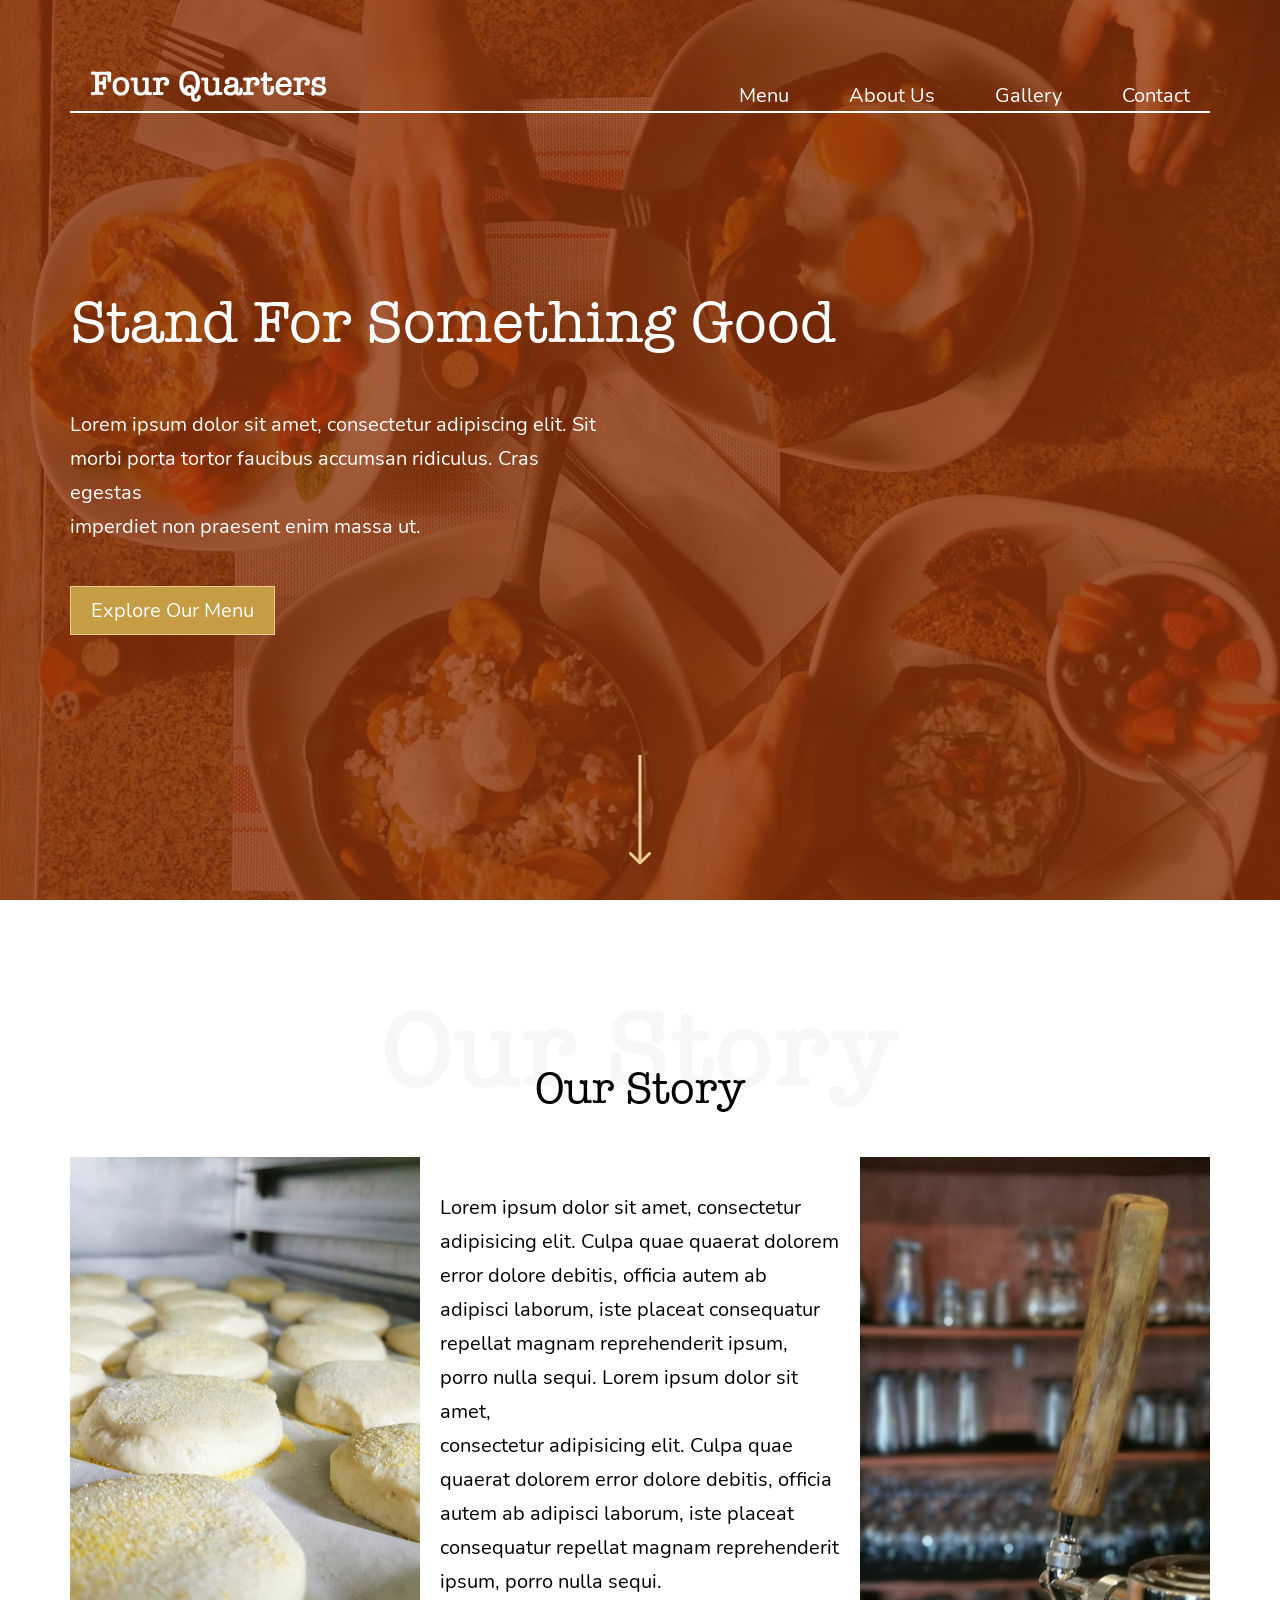
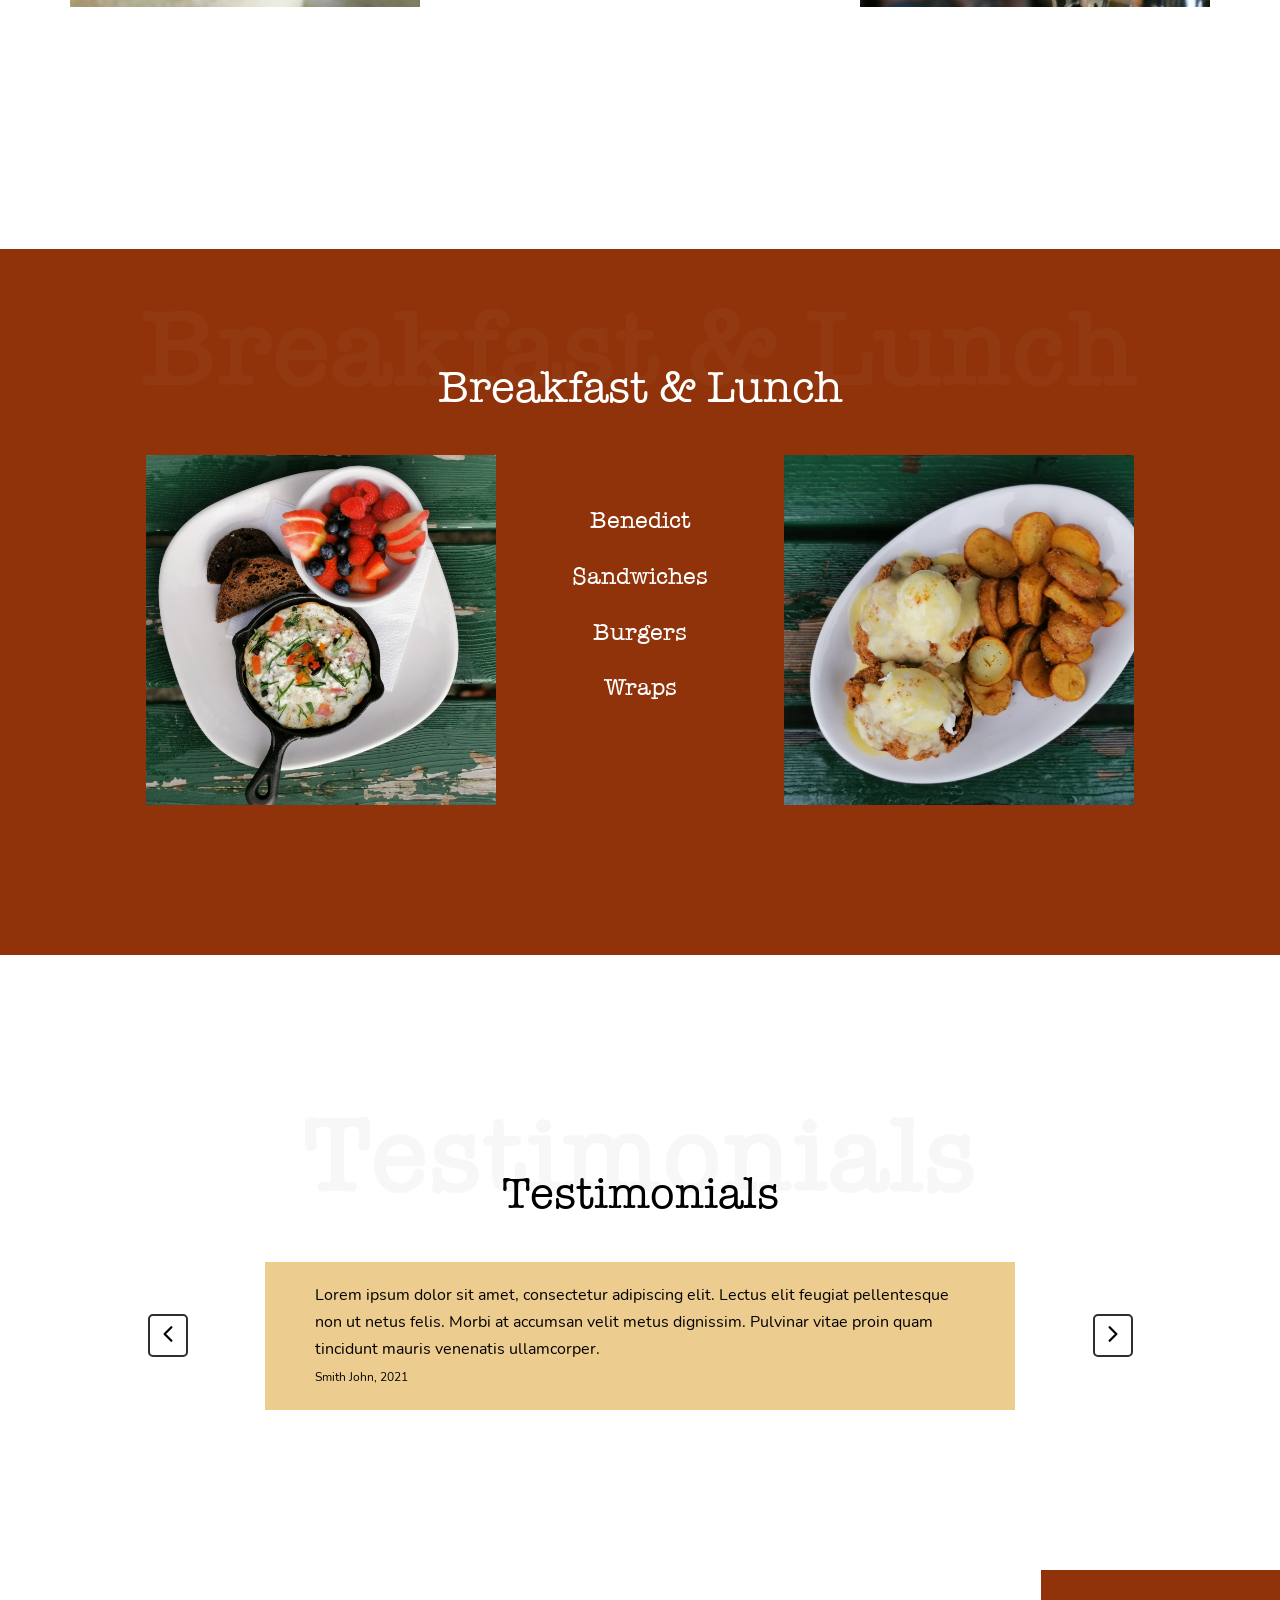
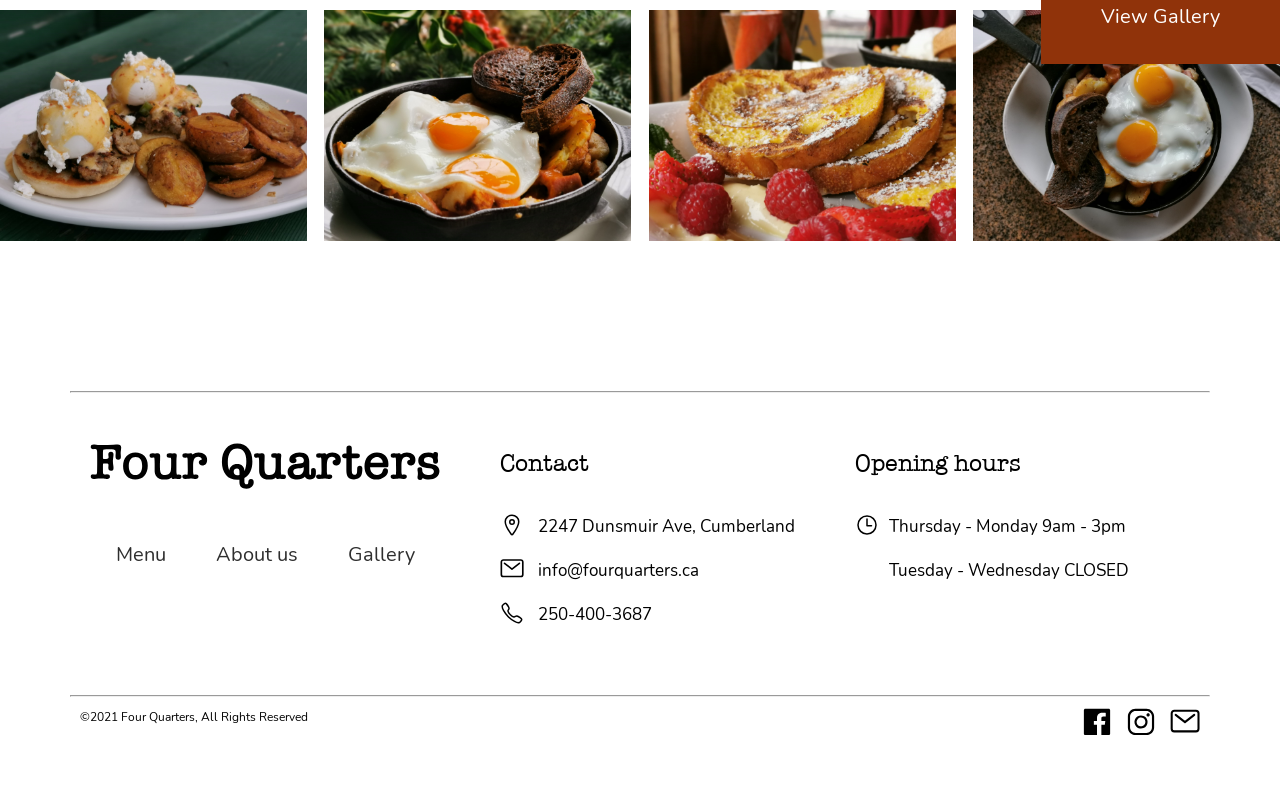
==== index.html @ 47721039 "Web project innit + transforming from react app" ====
<!DOCTYPE html>
<html lang="en">
  <head>
    <meta charset="UTF-8" />
    <meta http-equiv="X-UA-Compatible" content="IE=edge" />
    <meta name="viewport" content="width=device-width, initial-scale=1.0" />
    <title>Four Quarters | Breakfast and Lunch in Cumberland</title>
    <link rel="stylesheet" href="css/style.css" />
    <script defer src="./js/script.js"></script>
  </head>

  <body>
    <nav class="navbar">
      <div class="row">
        <div class="main-nav">
          <a class="main-nav__logo" href="/">
            <img src="/assets/top-logo.svg" />
          </a>
          <div id="nav-icon">
            <span></span>
            <span></span>
            <span></span>
          </div>
          <ul class="body-text-main static-menu">
            <li>
              <a href="/menu.html"> Menu </a>
            </li>
            <li>
              <a href="/about-us.html"> About Us </a>
            </li>
            <li>
              <a href="/gallery.html"> Gallery </a>
            </li>
            <li>
              <a href="/contact.html"> Contact </a>
            </li>
          </ul>
        </div>
      </div>
      <div class="collapsed-menu no-active">
        <ul class="collapsed-list body-text-intro no-active">
          <li>
            <a href="/menu.html">Menu</a>
          </li>
          <li>
            <a href="/about-us.html">About Us</a>
          </li>
          <li>
            <a href="/gallery.html">Gallery</a>
          </li>
          <li>
            <a href="/contact.html">Contact</a>
          </li>
        </ul>
        <hr />
        <div class="social-media">
          <img class="fill" src="./assets/icons/facebook.svg" />
          <img class="fill" src="./assets/icons/instagram.svg" />
          <img class="outline" src="./assets/icons/mail.svg" />
          <img class="outline" src="./assets/icons/call.svg" />
        </div>
      </div>
    </nav>
    <header class="header">
      <div class="row">
        <div class="heading-text">
          <div class="promo-text">
            <h1 class="heading heading__primary">Stand For Something Good</h1>
            <p class="paragraph">
              Lorem ipsum dolor sit amet, consectetur adipiscing elit. Sit morbi porta tortor faucibus accumsan ridiculus. Cras egestas
              imperdiet non praesent enim massa ut.
            </p>
            <a class="button button__primary" href="/"> Explore Our Menu </a>
          </div>
        </div>
      </div>
      <img class="arrow" src="./assets/arrow-down.svg" />
    </header>
    <section class="our-story">
      <div class="title">
        <h2 class="heading heading__secondary center">Our Story</h2>
        <p class="heading heading__background">Our Story</p>
      </div>
      <div class="row">
        <div class="section">
          <img class="image image__story" src="./assets/images/english_muffins.jpg" alt="" />
          <p class="paragraph">
            Lorem ipsum dolor sit amet, consectetur adipisicing elit. Culpa quae quaerat dolorem error dolore debitis, officia autem ab
            adipisci laborum, iste placeat consequatur repellat magnam reprehenderit ipsum, porro nulla sequi. Lorem ipsum dolor sit amet,
            consectetur adipisicing elit. Culpa quae quaerat dolorem error dolore debitis, officia autem ab adipisci laborum, iste placeat
            consequatur repellat magnam reprehenderit ipsum, porro nulla sequi.
          </p>
          <img class="image image__story display-none-below-900" src="./assets/images/cupboard_our_story.jpg" alt="" />
        </div>
      </div>
    </section>
    <section class="menu-overview">
      <div class="title-white">
        <h2 class="heading heading__secondary center">Breakfast &amp; Lunch</h2>
        <p class="heading heading__background-white">Breakfast &amp; Lunch</p>
      </div>
      <div class="row">
        <div class="section">
          <img class="menu-overview__image" src="./assets/images/hot_pan.jpg" alt="" />
          <ul class="menu-overview__option">
            <li>
              <a class="heading heading__quaternary" href="/menu.html"> Benedict </a>
            </li>
            <li>
              <a class="heading heading__quaternary" href="/menu.html"> Sandwiches </a>
            </li>
            <li>
              <a class="heading heading__quaternary" href="/menu.html"> Burgers </a>
            </li>
            <li>
              <a class="heading heading__quaternary" href="/menu.html"> Wraps </a>
            </li>
          </ul>
          <img class="menu-overview__image" src="./assets/images/chicken_potato.jpg" alt="" />
        </div>
      </div>
    </section>
    <section class="testimonial">
      <div class="title">
        <h2 class="heading heading__secondary center">Testimonials</h2>
        <p class="heading heading__background">Testimonials</p>
      </div>
      <div class="row">
        <div class="testimonial__slider">
          <div class="testimonial__section">
            <button class="slider-button">
              <img src="./assets/icons/chevron/left.svg" />
            </button>
            <div class="testimonial__box">
              <p class="testimonial__content">
                Lorem ipsum dolor sit amet, consectetur adipiscing elit. Lectus elit feugiat pellentesque non ut netus felis. Morbi at
                accumsan velit metus dignissim. Pulvinar vitae proin quam tincidunt mauris venenatis ullamcorper.
              </p>
              <span class="testimonial__author small-text">Smith John, 2021</span>
            </div>
            <button class="slider-button">
              <img src="./assets/icons/chevron/right.svg" />
            </button>
          </div>
        </div>
      </div>
    </section>
    <section class="section-gallery">
      <div class="gallery">
        <a href="/" class="button-gallery"> View Gallery </a>
        <img class="gallery__image" src="./assets/images/burger.jpg" alt="" />
        <img class="gallery__image" src="./assets/images/benedict-eggs.jpg" alt="" />
        <img class="gallery__image" src="./assets/images/french-toast.jpg" alt="" />
        <img class="gallery__image" src="./assets/images/benedict.jpg" alt="" />
      </div>
    </section>
    <footer class="footer">
      <div class="row">
        <hr />
        <div class="footer__content">
          <div class="flex-container">
            <div class="column">
              <img class="footer__logo" src="./assets/logo-label.svg" />
              <ul class="menu">
                <li>
                  <a href="/menu.html">Menu</a>
                </li>
                <li>
                  <a href="/about-us.html">About us</a>
                </li>
                <li>
                  <a href="/gallery.html">Gallery</a>
                </li>
              </ul>
            </div>
            <div class="column intend">
              <h3 class="heading heading__quaternary">Contact</h3>
              <ul class="contact medium-text">
                <li>
                  <img class="footer__icon" src="./assets/icons/location.svg" />
                  <span>2247 Dunsmuir Ave, Cumberland</span>
                </li>
                <li>
                  <img class="footer__icon" src="./assets/icons/mail.svg" />
                  <span>info@fourquarters.ca</span>
                </li>
                <li>
                  <img class="footer__icon" src="./assets/icons/call.svg" />
                  <span>250-400-3687</span>
                </li>
              </ul>
            </div>
            <div class="column intend">
              <h3 class="heading heading__quaternary">Opening hours</h3>
              <ul class="contact medium-text">
                <li class="time">
                  <div class="open-hours__icon">
                    <img class="footer__icon" src="./assets/icons/time.svg" />
                  </div>
                  <div class="open-hours__date">
                    <p>Thursday - Monday 9am - 3pm</p>
                    <p>Tuesday - Wednesday CLOSED</p>
                  </div>
                </li>
              </ul>
            </div>
          </div>
        </div>
        <hr />
        <div class="licence">
          <p class="small-text">©2021 Four Quarters, All Rights Reserved</p>
          <div class="footer__links">
            <img class="footer__social-media" src="./assets/icons/facebook.svg" />
            <img class="footer__social-media" src="./assets/icons/instagram.svg" />
            <img class="footer__social-media" src="./assets/icons/mail.svg" />
          </div>
        </div>
      </div>
    </footer>
  </body>
</html>
---- css/style.css ----
*,
*::after,
*::before {
  margin: 0;
  padding: 0;
  box-sizing: inherit; }

html {
  font-size: 62.5%;
  scroll-behavior: smooth; }
  @media only screen and (max-width: 75em) {
    html {
      font-size: 56.25%; } }
  @media only screen and (max-width: 21em) {
    html {
      font-size: 50%; } }

body {
  box-sizing: border-box;
  background-color: var(--background);
  color: var(--text); }

.row {
  max-width: 114rem;
  margin: 0 auto; }
  @media only screen and (max-width: 1200px) {
    .row {
      padding: 0 2%; } }
  @media only screen and (max-width: 900px) {
    .row {
      padding: 0 5%; } }

@media only screen and (max-width: 1000px) {
  .display-none-below-900 {
    display: none; } }

body {
  font-family: 'Nunito';
  font-weight: 300;
  font-size: 1.6rem;
  line-height: 1.7; }

.heading {
  color: var(--text);
  font-family: 'American Typewriter';
  font-weight: 400; }
  .heading__primary {
    font-size: 6rem; }
    @media only screen and (max-width: 37.5em) {
      .heading__primary {
        font-size: 4rem; } }
  .heading__secondary {
    font-size: 4.5rem; }
    @media only screen and (max-width: 37.5em) {
      .heading__secondary {
        font-size: 3.5rem; } }
  .heading__tertiary {
    font-size: 3rem; }
  .heading__quaternary {
    font-size: 2.4rem; }
    @media only screen and (max-width: 37.5em) {
      .heading__quaternary {
        font-size: 1.9rem; } }
  .heading__background {
    font-size: 11rem;
    font-weight: 600;
    position: absolute;
    color: rgba(0, 0, 0, 0.03);
    text-align: center;
    z-index: -1;
    transform: translate(-50%, -50%);
    left: 50%;
    top: 0%;
    width: 100%; }
    @media (max-width: 1000px) {
      .heading__background {
        font-size: 7rem; } }
    @media (max-width: 600px) {
      .heading__background {
        display: none; } }
  .heading__background-white {
    font-size: 11rem;
    font-weight: 600;
    position: absolute;
    color: rgba(255, 255, 255, 0.03);
    text-align: center;
    transform: translate(-50%, -50%);
    left: 50%;
    top: 0%;
    width: 100%; }
    @media (max-width: 1000px) {
      .heading__background-white {
        font-size: 7rem; } }
    @media (max-width: 600px) {
      .heading__background-white {
        display: none; } }

.body-text-intro {
  font-size: 2.4rem; }
  @media only screen and (max-width: 37.5em) {
    .body-text-intro {
      font-size: 2rem; } }

.body-text-main {
  font-size: 2rem; }
  @media only screen and (max-width: 37.5em) {
    .body-text-main {
      font-size: 1.8rem; } }

.medium-text {
  font-size: 1.7rem; }

.caption-text {
  font-size: 1.5rem; }

.small-text {
  font-size: 1.2rem; }

@font-face {
  font-family: 'Nunito';
  font-weight: 400;
  src: url("../../assets/fonts/Nunito-Regular.ttf") format("truetype"); }

@font-face {
  font-family: 'American Typewriter';
  font-weight: 400;
  src: url("../../assets/fonts/AmericanTypewriter-01.ttf") format("truetype"); }

@font-face {
  font-family: 'American Typewriter';
  font-weight: 600;
  src: url("../../assets/fonts/AmericanTypewriter-Semibold-04.ttf") format("truetype"); }

.navbar {
  position: absolute;
  top: 0;
  left: 0;
  width: 100%;
  z-index: 2;
  padding: 7rem 0; }
  @media only screen and (max-width: 56.25em) {
    .navbar {
      padding: 2rem 0; } }
  .navbar .main-nav {
    display: flex;
    justify-content: space-between;
    align-items: center;
    border-bottom: 2px solid #fff;
    padding: 0 2rem; }
    @media only screen and (max-width: 56.25em) {
      .navbar .main-nav {
        border-bottom: 0; } }
    .navbar .main-nav ul.static-menu {
      display: flex;
      list-style: none;
      margin-bottom: -1rem; }
      @media only screen and (max-width: 56.25em) {
        .navbar .main-nav ul.static-menu {
          display: none; } }
      .navbar .main-nav ul.static-menu li {
        margin: 0 3rem;
        justify-content: space-between;
        align-content: flex-end; }
        .navbar .main-nav ul.static-menu li a {
          text-decoration: none;
          color: #fff;
          border-bottom: 2px solid transparent; }
          .navbar .main-nav ul.static-menu li a:hover, .navbar .main-nav ul.static-menu li a.active {
            color: #edcc90;
            transition: all ease-out 0.2s; }
        .navbar .main-nav ul.static-menu li:last-child {
          margin-left: 3rem;
          margin-right: 0; }
    @media only screen and (max-width: 56.25em) {
      .navbar .main-nav__logo {
        z-index: 3; }
        .navbar .main-nav__logo SVG {
          width: 10rem;
          height: 100%; } }

.header {
  background-image: linear-gradient(to right top, rgba(144, 51, 10, 0.8) 80%, rgba(144, 51, 10, 0.7)), url("../../assets/images/header_background.jpg");
  background-size: cover;
  background-position: center;
  height: 100vh;
  position: relative; }

.heading-text {
  display: flex;
  min-height: 100vh;
  color: white;
  align-items: center; }

.paragraph {
  white-space: pre-line;
  font-size: 2rem;
  margin-bottom: 5rem;
  width: 50%; }
  @media only screen and (max-width: 56.25em) {
    .paragraph {
      width: 70%; } }
  @media only screen and (max-width: 37.5em) {
    .paragraph {
      font-size: 1.8rem; } }

.button {
  text-decoration: none;
  color: white;
  font-size: 2rem;
  padding: 1rem 2rem; }
  .button__primary {
    border: 1px solid #edcc90;
    background-color: #c69c45; }

.arrow {
  position: absolute;
  top: 90%;
  left: 50%;
  transform: translate(-50%, -50%);
  cursor: pointer; }
  @media (max-width: 600px) {
    .arrow div svg {
      height: 9rem; } }
  .arrow div svg path {
    fill: white; }
  .arrow div:hover svg path {
    fill: #edcc90;
    transition: fill ease-out 0.2s; }

.menu-overview {
  background-color: #90330a;
  padding: 10rem 0 15rem 0; }
  @media (max-width: 600px) {
    .menu-overview {
      padding: 10rem 0 5rem 0; } }
  .menu-overview__image {
    width: 35rem;
    height: 35rem;
    object-fit: cover; }
    @media (max-width: 1000px) {
      .menu-overview__image {
        aspect-ratio: 4/3;
        height: 30rem;
        width: auto;
        margin: 2rem 0; } }
  .menu-overview .title-white {
    position: relative;
    margin-bottom: 3rem;
    color: #fff; }
  .menu-overview .section {
    display: flex; }
  .menu-overview ul.menu-overview__option {
    color: #fff;
    list-style: none;
    margin-top: 3rem; }
    .menu-overview ul.menu-overview__option li {
      margin: 1.5rem 0;
      text-align: center; }
    .menu-overview ul.menu-overview__option li > a {
      text-decoration: none; }
      .menu-overview ul.menu-overview__option li > a:hover {
        color: #edcc90;
        transition: color 0.2s; }

.footer {
  margin: 2rem 0 5rem 0; }
  .footer .flex-container {
    display: flex; }
    @media only screen and (max-width: 56.25em) {
      .footer .flex-container {
        display: block; } }
    .footer .flex-container .column {
      margin-left: 2rem; }
      .footer .flex-container .column:not(:first-child) {
        margin-left: 6rem; }
        @media only screen and (max-width: 56.25em) {
          .footer .flex-container .column:not(:first-child) {
            margin-left: 0; } }
        @media (max-width: 1000px) {
          .footer .flex-container .column:not(:first-child) {
            margin-left: 2rem; } }
      @media only screen and (max-width: 56.25em) {
        .footer .flex-container .column {
          margin-left: 0; } }
      @media only screen and (max-width: 56.25em) {
        .footer .flex-container .column h3 {
          text-align: center; } }
    .footer .flex-container ul.menu {
      display: flex;
      list-style: none;
      margin-top: 4rem;
      justify-content: center; }
      .footer .flex-container ul.menu li {
        margin: 0 2.5rem; }
        @media only screen and (max-width: 56.25em) {
          .footer .flex-container ul.menu li {
            margin: 0 2rem; } }
        .footer .flex-container ul.menu li a {
          font-size: 2rem;
          text-decoration: none;
          color: #2e2e2e; }
          .footer .flex-container ul.menu li a:hover {
            color: #edcc90;
            transition: all ease-out 0.2s; }
    .footer .flex-container ul.contact {
      list-style: none;
      margin-top: 3rem; }
      @media only screen and (max-width: 56.25em) {
        .footer .flex-container ul.contact {
          width: 30rem;
          margin: 3rem auto 0 auto; } }
      .footer .flex-container ul.contact li {
        margin: 1.5rem 0;
        align-content: flex-end; }
        .footer .flex-container ul.contact li a {
          font-size: 2rem;
          text-decoration: none;
          color: #2e2e2e;
          padding: 0 1rem; }
          .footer .flex-container ul.contact li a:hover {
            color: #edcc90;
            transition: all ease-out 0.2s; }
  .footer__content {
    margin: 5rem 0; }
  .footer__icon {
    vertical-align: top;
    margin-right: 1rem; }
    .footer__icon > path {
      stroke: #c69c45; }
  @media only screen and (max-width: 56.25em) {
    .footer__links {
      margin: 2rem 0; } }
  .footer__social-media {
    vertical-align: top;
    margin-right: 1rem;
    height: 3rem;
    width: 3rem;
    cursor: pointer; }
    .footer__social-media:last-child {
      margin-right: 0; }
  .footer__logo {
    width: 35rem; }
    @media only screen and (max-width: 56.25em) {
      .footer__logo {
        width: 25rem;
        margin: 0 auto;
        display: block; } }
  .footer .warning {
    color: #ed4242; }
  .footer .licence {
    margin: 1rem;
    display: flex;
    justify-content: space-between; }
    @media only screen and (max-width: 56.25em) {
      .footer .licence {
        flex-direction: column-reverse;
        align-items: center; } }
  .footer .time {
    display: flex; }
  .footer .open-hours__date p {
    margin-bottom: 1.5rem; }

.section-gallery {
  margin: 15rem 0; }
  .section-gallery .gallery {
    max-width: 100%;
    margin: 0 auto;
    display: flex;
    justify-content: space-between;
    position: relative;
    flex-wrap: wrap; }
    .section-gallery .gallery__image {
      width: 24%; }
      @media (max-width: 900px) {
        .section-gallery .gallery__image {
          width: 48%;
          margin: 1%; } }
      @media (min-width: 901px) {
        .section-gallery .gallery__image:nth-child(3) {
          margin: 0 1%; }
        .section-gallery .gallery__image:nth-child(4) {
          margin-right: 1%; } }
    .section-gallery .gallery .button-gallery {
      background-color: #90330a;
      position: absolute;
      color: #fff;
      font-size: 2rem;
      border: none;
      padding: 3rem 6rem;
      text-decoration: none;
      right: 0;
      top: -40px; }
      @media (max-width: 600px) {
        .section-gallery .gallery .button-gallery {
          font-size: 1.5rem;
          padding: 2rem 5rem;
          top: -30px; } }
      .section-gallery .gallery .button-gallery:hover {
        background-color: #7c2a07;
        transition: background-color 0.2s; }

.menu-container {
  margin-top: 3rem; }
  .menu-container h1 {
    text-align: center; }

.menu {
  padding-bottom: 5rem; }
  .menu:not(:last-child) {
    border-bottom: 2px solid #c4c4c4; }
  .menu__heading h3 {
    color: #c69c45;
    margin: 3rem 0;
    text-align: center; }
  .menu__heading p {
    max-width: 84rem;
    margin: 0 auto; }
  .menu__content {
    display: flex; }
  .menu__title {
    flex: 1 0 auto;
    align-self: center;
    text-align: center;
    width: 34rem; }
    @media (max-width: 900px) {
      .menu__title {
        flex: 25%; } }
    .menu__title h2 {
      color: #c69c45;
      text-transform: uppercase; }
  .menu__rotate {
    transform: rotate(-90deg); }
    @media (max-width: 600px) {
      .menu__rotate {
        position: absolute;
        width: 20rem;
        left: -5rem; } }
  .menu__meals {
    margin-top: 5rem;
    flex: 3 0 auto; }
    @media (max-width: 900px) {
      .menu__meals {
        flex: 75%; } }
  .menu__meal {
    max-width: 58rem;
    margin: 1rem; }
    .menu__meal .size {
      font-size: 2rem;
      margin: 0.5rem 0; }
      @media (max-width: 900px) {
        .menu__meal .size {
          font-size: 1.8rem; } }
      @media (max-width: 600px) {
        .menu__meal .size {
          font-size: 1.6rem; } }
    .menu__meal .ingredients {
      color: #494949;
      font-size: 2rem;
      margin: 0.5rem 0; }
      @media (max-width: 900px) {
        .menu__meal .ingredients {
          font-size: 1.8rem; } }
      @media (max-width: 600px) {
        .menu__meal .ingredients {
          font-size: 1.6rem; } }
    .menu__meal h4 {
      font-weight: 600; }

.our-story {
  margin: 15rem 0 20rem 0; }
  @media (max-width: 600px) {
    .our-story {
      margin: 10rem 0 15rem 0; } }

.section {
  display: flex;
  justify-content: space-evenly; }
  @media (max-width: 1000px) {
    .section {
      flex-direction: column;
      align-items: center; } }

.center {
  text-align: center; }

.title {
  position: relative;
  margin-bottom: 3rem; }

.image {
  margin-right: 2rem;
  width: 35rem;
  height: 45rem;
  object-fit: cover; }
  @media (max-width: 1000px) {
    .image {
      aspect-ratio: 4/3;
      width: auto;
      height: 35rem;
      margin: 0 0 3rem 0; } }
  @media (max-width: 600px) {
    .image {
      height: 30rem; } }
  .image:last-child {
    margin-left: 2rem;
    margin-right: 0; }

.testimonial {
  margin: 20rem 0; }
  @media (max-width: 600px) {
    .testimonial {
      margin: 15rem 0; } }
  .testimonial__slider {
    margin: 0 auto; }
    .testimonial__slider .slider-button, .testimonial__slider .slider-button:link, .testimonial__slider .slider-button:visited {
      background-color: #fff;
      border: 2px solid #2e2e2e;
      border-radius: 0.5rem;
      padding: 0.6rem;
      cursor: pointer;
      transition: all 0.1s; }
      .testimonial__slider .slider-button SVG, .testimonial__slider .slider-button:link SVG, .testimonial__slider .slider-button:visited SVG {
        height: 3.5rem;
        width: 3.5rem; }
      .testimonial__slider .slider-button:hover, .testimonial__slider .slider-button:link:hover, .testimonial__slider .slider-button:visited:hover {
        background-color: #edcc902e; }
      .testimonial__slider .slider-button:active, .testimonial__slider .slider-button:link:active, .testimonial__slider .slider-button:visited:active {
        outline: none;
        transform: translateY(-1px);
        box-shadow: 0 0.5rem 1rem rgba(46, 46, 46, 0.2); }
  .testimonial__section {
    display: flex;
    justify-content: space-evenly;
    align-items: center; }
  .testimonial__box {
    background-color: #edcc90;
    padding: 2rem 5rem;
    width: 75rem; }
    @media (max-width: 900px) {
      .testimonial__box {
        width: 50rem; } }
    @media (max-width: 600px) {
      .testimonial__box {
        width: 40rem;
        padding: 2rem 3rem;
        font-size: 1.5rem; } }
    @media (max-width: 336px) {
      .testimonial__box {
        width: 30rem;
        font-size: 1.4rem; } }

.testimonial-slider {
  display: flex; }

hr.divider {
  border-top: 1px solid #fff; }

.sticky {
  top: 0;
  left: 0;
  width: 100%;
  background-image: linear-gradient(to right top, rgba(144, 51, 10, 0.8) 80%, rgba(144, 51, 10, 0.7)), url("../../assets/images/header_background.jpg");
  background-size: cover;
  background-position: center;
  z-index: 2;
  padding: 7rem 0;
  border-bottom: 4px solid #edcc90; }
  @media only screen and (max-width: 56.25em) {
    .sticky {
      padding: 2rem 0; } }
  .sticky .main-nav {
    display: flex;
    justify-content: space-between;
    align-items: center;
    border-bottom: 2px solid #fff;
    padding: 0 2rem; }
    @media only screen and (max-width: 56.25em) {
      .sticky .main-nav {
        border-bottom: 0; } }
    .sticky .main-nav ul.static-menu {
      display: flex;
      list-style: none;
      margin-bottom: -1rem; }
      @media only screen and (max-width: 56.25em) {
        .sticky .main-nav ul.static-menu {
          display: none; } }
      .sticky .main-nav ul.static-menu li {
        margin: 0 3rem;
        justify-content: space-between;
        align-content: flex-end; }
        .sticky .main-nav ul.static-menu li a {
          text-decoration: none;
          color: #fff;
          border-bottom: 2px solid transparent; }
          .sticky .main-nav ul.static-menu li a:hover, .sticky .main-nav ul.static-menu li a.active {
            color: #edcc90;
            transition: all ease-out 0.2s; }
        .sticky .main-nav ul.static-menu li:last-child {
          margin-left: 3rem;
          margin-right: 0; }
    @media only screen and (max-width: 56.25em) {
      .sticky .main-nav__logo {
        z-index: 3; }
        .sticky .main-nav__logo SVG {
          width: 10rem;
          height: 100%; } }

.collapsed-menu {
  position: absolute;
  top: -100%;
  flex-direction: column;
  width: 100%;
  height: 100%;
  z-index: 2;
  background-color: #90330a;
  transition: top 0.5s;
  display: flex;
  align-items: center;
  justify-content: center; }
  .collapsed-menu hr {
    border: 1px solid #fff;
    width: 50%;
    border-radius: 2px; }
  .collapsed-menu.is-active {
    top: 0;
    position: fixed; }
  .collapsed-menu ul {
    display: flex;
    list-style: none;
    height: 35%; }
    @media only screen and (max-width: 56.25em) {
      .collapsed-menu ul {
        flex-direction: column;
        justify-content: space-evenly;
        align-items: center; } }
    .collapsed-menu ul li {
      justify-content: space-between;
      align-content: flex-end; }
      .collapsed-menu ul li a {
        text-decoration: none;
        color: #fff;
        border-bottom: 2px solid transparent; }
        .collapsed-menu ul li a:hover {
          color: #edcc90;
          border-bottom: 2px solid #edcc90;
          transition: all ease-out 0.2s; }
  .collapsed-menu .social-media {
    display: flex;
    margin-top: 2rem;
    justify-content: space-evenly; }
    .collapsed-menu .social-media > img {
      margin-right: 2rem;
      height: 4rem;
      width: 4rem;
      cursor: pointer; }
      .collapsed-menu .social-media > img:last-child {
        margin-right: 0; }
      .collapsed-menu .social-media > img.fill > path {
        fill: #fff; }
      .collapsed-menu .social-media > img.outline > path {
        stroke: #fff; }

.no-active {
  display: none; }

/* Icon 4 */
#nav-icon span:nth-child(1) {
  top: 0px;
  -webkit-transform-origin: left center;
  -moz-transform-origin: left center;
  -o-transform-origin: left center;
  transform-origin: left center; }

#nav-icon span:nth-child(2) {
  top: 15px;
  -webkit-transform-origin: left center;
  -moz-transform-origin: left center;
  -o-transform-origin: left center;
  transform-origin: left center; }

#nav-icon span:nth-child(3) {
  top: 30px;
  -webkit-transform-origin: left center;
  -moz-transform-origin: left center;
  -o-transform-origin: left center;
  transform-origin: left center; }

#nav-icon.open span:nth-child(1) {
  -webkit-transform: rotate(45deg);
  -moz-transform: rotate(45deg);
  -o-transform: rotate(45deg);
  transform: rotate(45deg);
  top: 0px;
  left: 8px; }

#nav-icon.open span:nth-child(2) {
  width: 0%;
  opacity: 0; }

#nav-icon.open span:nth-child(3) {
  -webkit-transform: rotate(-45deg);
  -moz-transform: rotate(-45deg);
  -o-transform: rotate(-45deg);
  transform: rotate(-45deg);
  top: 36px;
  left: 8px; }

/* Icon 1 */
#nav-icon {
  width: 50px;
  height: 40px;
  position: relative;
  -webkit-transform: rotate(0deg);
  -moz-transform: rotate(0deg);
  -o-transform: rotate(0deg);
  transform: rotate(0deg);
  -webkit-transition: 0.5s ease-in-out;
  -moz-transition: 0.5s ease-in-out;
  -o-transition: 0.5s ease-in-out;
  transition: 0.5s ease-in-out;
  cursor: pointer;
  z-index: 3; }

#nav-icon span {
  z-index: 3;
  display: block;
  position: absolute;
  height: 0.5rem;
  width: 100%;
  background: #fff;
  border-radius: 9px;
  opacity: 1;
  left: 0;
  -webkit-transform: rotate(0deg);
  -moz-transform: rotate(0deg);
  -o-transform: rotate(0deg);
  transform: rotate(0deg);
  -webkit-transition: 0.25s ease-in-out;
  -moz-transition: 0.25s ease-in-out;
  -o-transition: 0.25s ease-in-out;
  transition: 0.25s ease-in-out; }
  @media (min-width: 900px) {
    #nav-icon span {
      display: none; } }

.menu-container {
  margin-top: 3rem; }
  .menu-container h1 {
    text-align: center; }

.menu {
  padding-bottom: 5rem; }
  .menu:not(:last-child) {
    border-bottom: 2px solid #c4c4c4; }
  .menu__heading h3 {
    color: #c69c45;
    margin: 3rem 0;
    text-align: center; }
  .menu__heading p {
    max-width: 84rem;
    margin: 0 auto; }
  .menu__content {
    display: flex; }
  .menu__title {
    flex: 1 0 auto;
    align-self: center;
    text-align: center;
    width: 34rem; }
    @media (max-width: 900px) {
      .menu__title {
        flex: 25%; } }
    .menu__title h2 {
      color: #c69c45;
      text-transform: uppercase; }
  .menu__rotate {
    transform: rotate(-90deg); }
    @media (max-width: 600px) {
      .menu__rotate {
        position: absolute;
        width: 20rem;
        left: -5rem; } }
  .menu__meals {
    margin-top: 5rem;
    flex: 3 0 auto; }
    @media (max-width: 900px) {
      .menu__meals {
        flex: 75%; } }
  .menu__meal {
    max-width: 58rem;
    margin: 1rem; }
    .menu__meal .size {
      font-size: 2rem;
      margin: 0.5rem 0; }
      @media (max-width: 900px) {
        .menu__meal .size {
          font-size: 1.8rem; } }
      @media (max-width: 600px) {
        .menu__meal .size {
          font-size: 1.6rem; } }
    .menu__meal .ingredients {
      color: #494949;
      font-size: 2rem;
      margin: 0.5rem 0; }
      @media (max-width: 900px) {
        .menu__meal .ingredients {
          font-size: 1.8rem; } }
      @media (max-width: 600px) {
        .menu__meal .ingredients {
          font-size: 1.6rem; } }
    .menu__meal h4 {
      font-weight: 600; }

.gallery {
  margin: 3rem 0 5rem 0; }
  .gallery h1 {
    text-align: center; }
  .gallery__images {
    margin-top: 5rem;
    display: grid;
    grid-gap: 2.4rem;
    grid-template-columns: 1fr 1fr 1fr 1fr;
    grid-template-rows: 1fr 1fr 1fr;
    justify-items: center;
    justify-content: space-between; }
    @media (max-width: 1000px) {
      .gallery__images {
        grid-template-columns: 1fr 1fr 1fr;
        grid-template-rows: 1fr 1fr 1fr 1fr; } }
    @media (max-width: 800px) {
      .gallery__images {
        grid-template-columns: 1fr 1fr;
        grid-template-rows: 1fr 1fr 1fr 1fr 1fr;
        width: 90%;
        margin: 5rem auto 0 auto; } }
    @media (max-width: 600px) {
      .gallery__images {
        width: auto; } }
    .gallery__images img {
      height: 24rem;
      width: 25rem;
      object-fit: cover; }
      @media (max-width: 600px) {
        .gallery__images img {
          width: 100%;
          aspect-ratio: 3/2;
          height: auto; } }

.contact {
  margin-top: 3rem; }
  .contact__content {
    margin-top: 5rem;
    display: flex; }
    @media (max-width: 600px) {
      .contact__content {
        display: block; } }
  .contact #map {
    height: 400px;
    /* The height is 400 pixels */
    width: 100%;
    /* The width is the width of the web page */ }
  .contact h1 {
    text-align: center; }
  .contact__form {
    flex: 1;
    padding-right: 10rem; }
    @media (max-width: 600px) {
      .contact__form {
        padding-right: 0;
        margin-bottom: 5rem; } }
    .contact__form .form-item {
      padding: 1rem 0; }
      .contact__form .form-item input {
        outline: none;
        width: 100%;
        height: 5.5rem;
        border: 2px solid #c69c45;
        background-color: #ebebeb;
        font: inherit;
        padding-left: 1rem; }
      .contact__form .form-item textarea {
        padding: 0.5rem 0.5rem 0 1rem;
        width: 100%;
        height: 10.5rem;
        border: 2px solid #c69c45;
        background-color: #ebebeb;
        resize: none;
        font: inherit;
        outline: none;
        display: block; }
      .contact__form .form-item .error {
        border-color: #ed4242;
        border-radius: 3px 3px 0 0; }
        .contact__form .form-item .error__message {
          background-color: #ed4242;
          border-radius: 0 0 3px 3px;
          padding: 0.5rem 1rem;
          color: #fff; }
    .contact__form button {
      background: none;
      background-color: #c69c45;
      color: #fff;
      border: 1px solid #edcc90;
      padding: 0.8rem 4rem;
      font: inherit;
      cursor: pointer;
      outline: inherit; }
  .contact__info {
    flex: 1; }
    .contact__info > div {
      margin: 1rem 0; }
      .contact__info > div h4 {
        padding-bottom: 1rem; }
  .contact__opening-hours .time {
    display: flex; }
  .contact .google-map {
    margin: 5rem 0;
    border: 2px solid #90330a; }
  .contact .copyright {
    display: flex;
    justify-content: space-between;
    border-top: 2px solid #494949;
    padding: 1rem 0.5rem;
    margin-bottom: 5rem; }
    @media only screen and (max-width: 56.25em) {
      .contact .copyright {
        flex-direction: column-reverse;
        align-items: center; } }

.about-us {
  margin-top: 3rem; }
  .about-us h1 {
    text-align: center;
    margin-bottom: 5rem; }
  .about-us .staff-photo {
    width: 100%;
    margin: 0;
    overflow: hidden; }
    .about-us .staff-photo img {
      width: 100%;
      height: auto; }
  .about-us__description {
    margin: 5rem 0 10rem 0; }
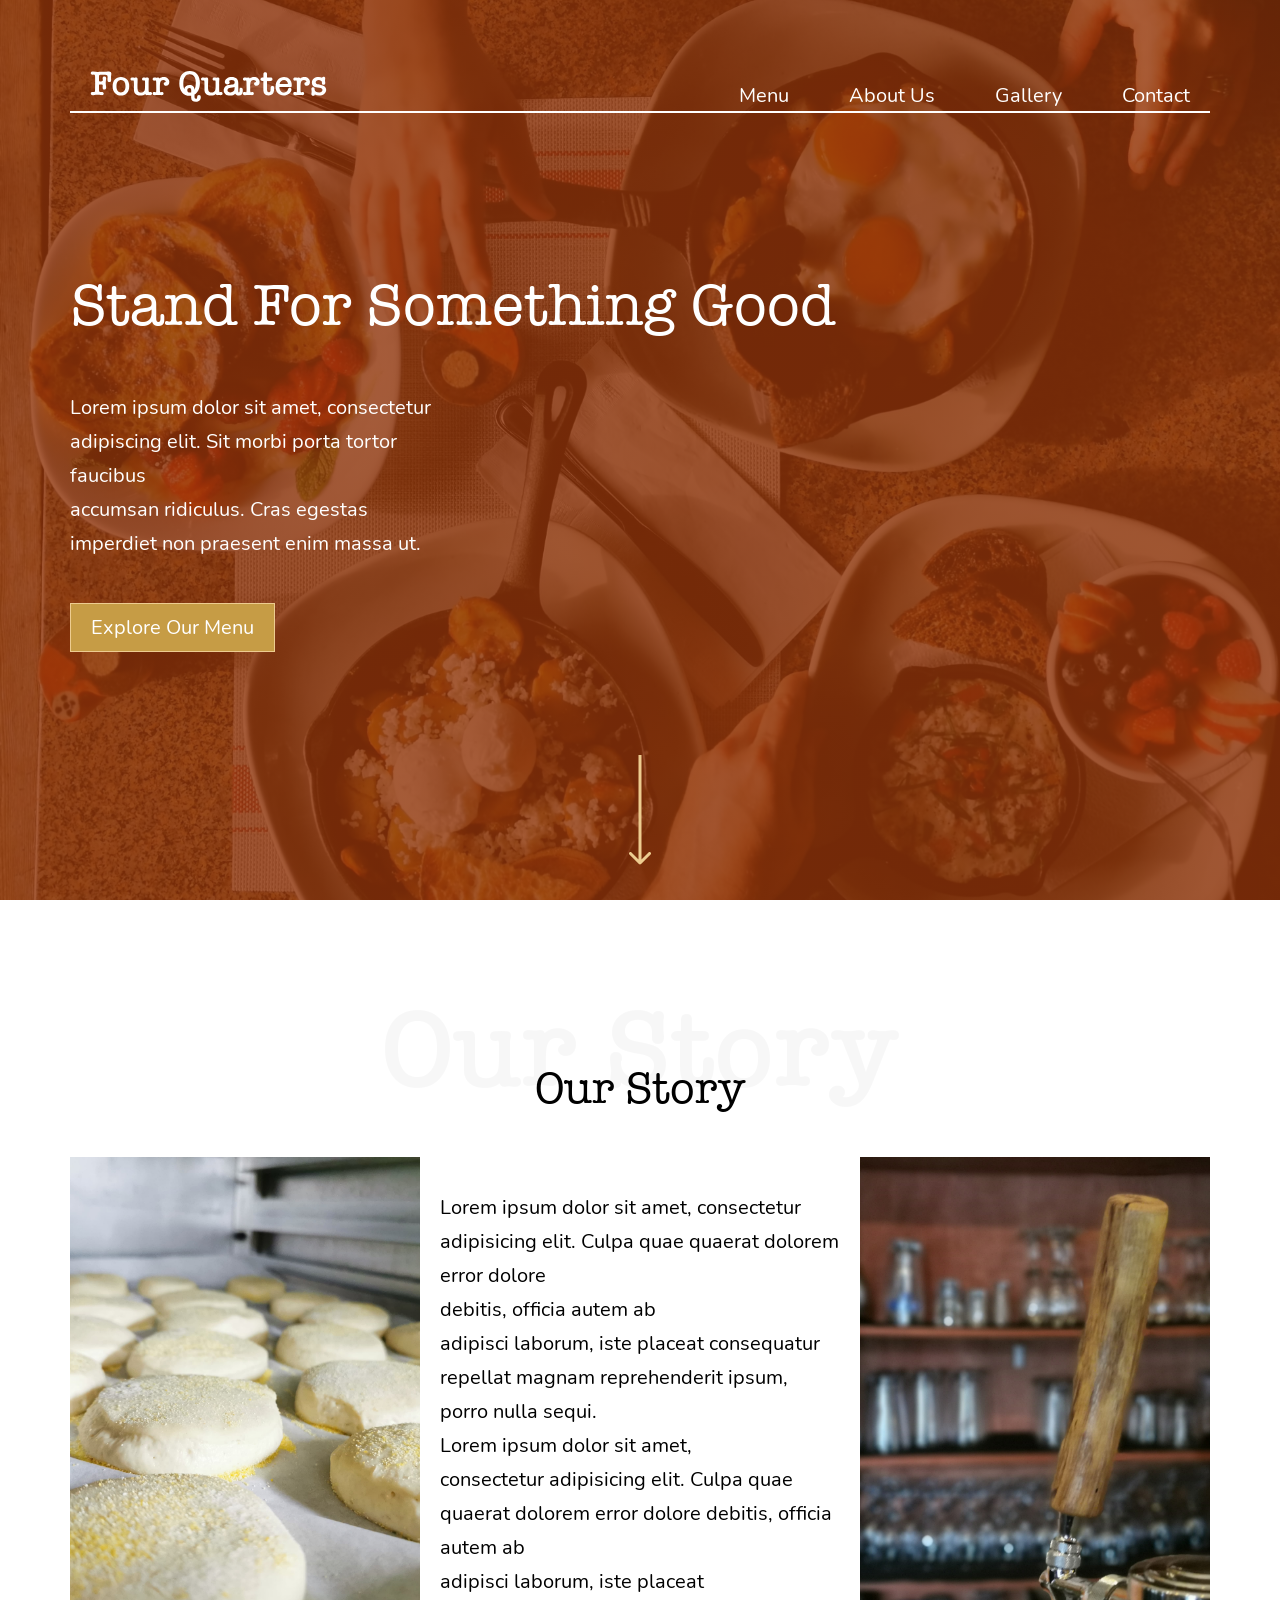
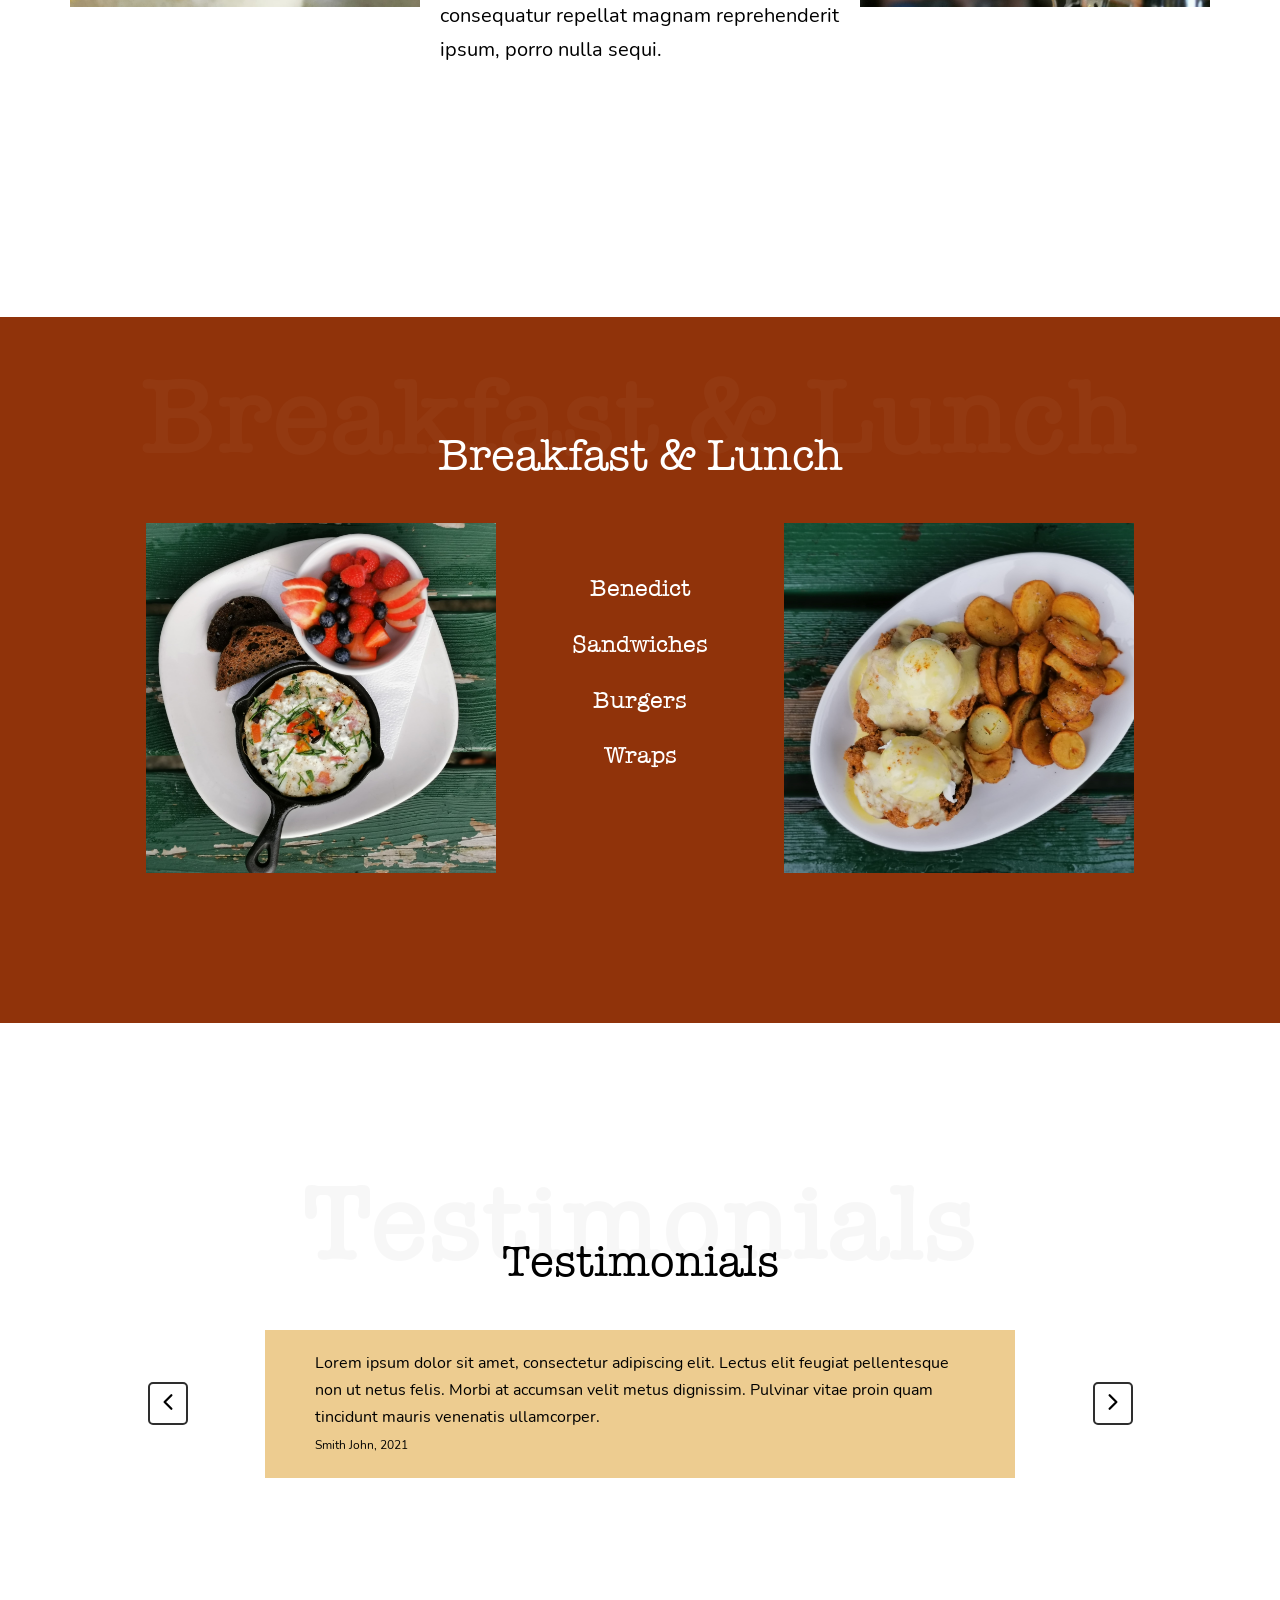
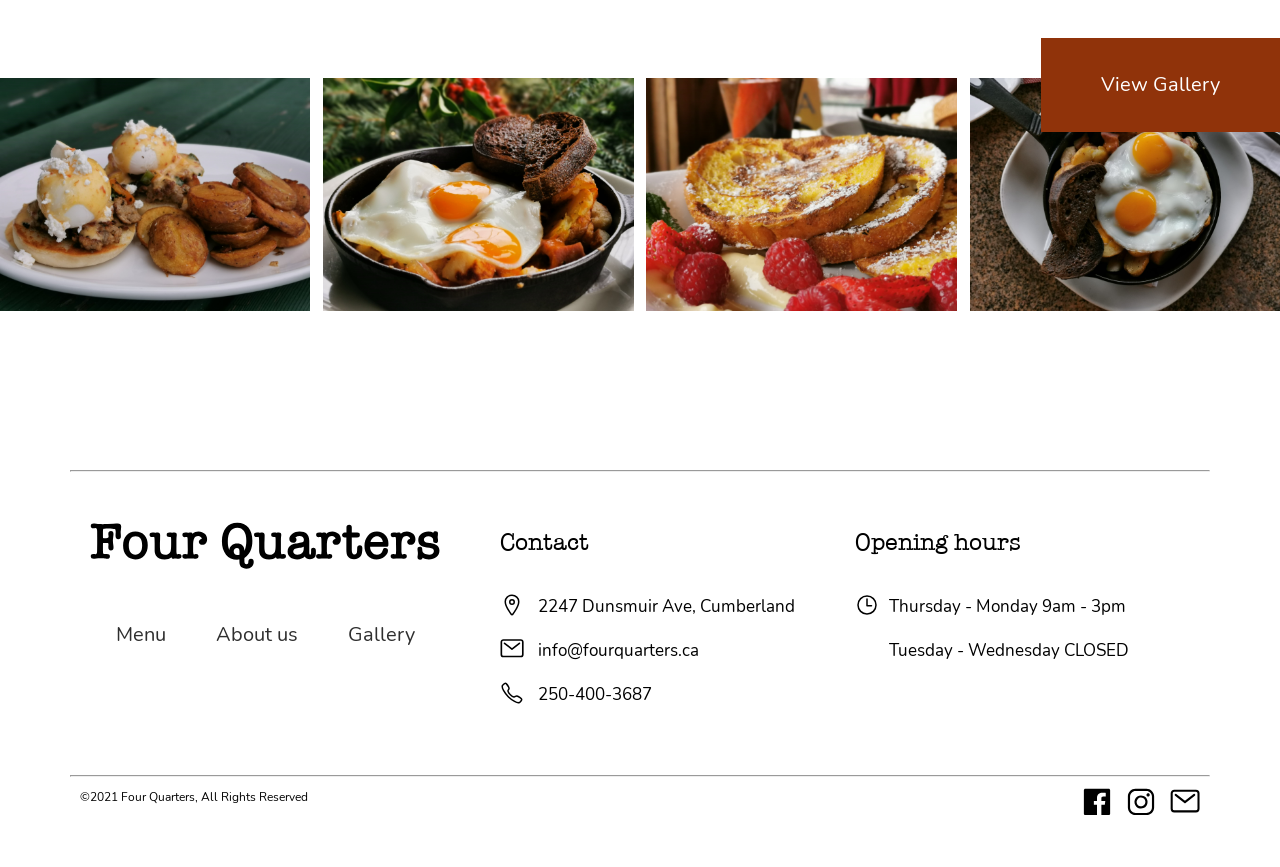
==== commit d679e356: "SEO accesibility + fix bugs with responsiveness" ====
--- a/index.html
+++ b/index.html
@@ -1,221 +1,258 @@
 <!DOCTYPE html>
 <html lang="en">
-  <head>
-    <meta charset="UTF-8" />
-    <meta http-equiv="X-UA-Compatible" content="IE=edge" />
-    <meta name="viewport" content="width=device-width, initial-scale=1.0" />
-    <title>Four Quarters | Breakfast and Lunch in Cumberland</title>
-    <link rel="stylesheet" href="css/style.css" />
-    <script defer src="./js/script.js"></script>
-  </head>
-
-  <body>
-    <nav class="navbar">
-      <div class="row">
-        <div class="main-nav">
-          <a class="main-nav__logo" href="/">
-            <img src="/assets/top-logo.svg" />
-          </a>
-          <div id="nav-icon">
-            <span></span>
-            <span></span>
-            <span></span>
-          </div>
-          <ul class="body-text-main static-menu">
-            <li>
-              <a href="/menu.html"> Menu </a>
-            </li>
-            <li>
-              <a href="/about-us.html"> About Us </a>
-            </li>
-            <li>
-              <a href="/gallery.html"> Gallery </a>
-            </li>
-            <li>
-              <a href="/contact.html"> Contact </a>
-            </li>
-          </ul>
-        </div>
-      </div>
-      <div class="collapsed-menu no-active">
-        <ul class="collapsed-list body-text-intro no-active">
-          <li>
-            <a href="/menu.html">Menu</a>
-          </li>
-          <li>
-            <a href="/about-us.html">About Us</a>
-          </li>
-          <li>
-            <a href="/gallery.html">Gallery</a>
-          </li>
-          <li>
-            <a href="/contact.html">Contact</a>
-          </li>
-        </ul>
-        <hr />
-        <div class="social-media">
-          <img class="fill" src="./assets/icons/facebook.svg" />
-          <img class="fill" src="./assets/icons/instagram.svg" />
-          <img class="outline" src="./assets/icons/mail.svg" />
-          <img class="outline" src="./assets/icons/call.svg" />
-        </div>
-      </div>
-    </nav>
-    <header class="header">
-      <div class="row">
-        <div class="heading-text">
-          <div class="promo-text">
-            <h1 class="heading heading__primary">Stand For Something Good</h1>
-            <p class="paragraph">
-              Lorem ipsum dolor sit amet, consectetur adipiscing elit. Sit morbi porta tortor faucibus accumsan ridiculus. Cras egestas
-              imperdiet non praesent enim massa ut.
-            </p>
-            <a class="button button__primary" href="/"> Explore Our Menu </a>
-          </div>
-        </div>
-      </div>
-      <img class="arrow" src="./assets/arrow-down.svg" />
-    </header>
-    <section class="our-story">
-      <div class="title">
-        <h2 class="heading heading__secondary center">Our Story</h2>
-        <p class="heading heading__background">Our Story</p>
-      </div>
-      <div class="row">
-        <div class="section">
-          <img class="image image__story" src="./assets/images/english_muffins.jpg" alt="" />
-          <p class="paragraph">
-            Lorem ipsum dolor sit amet, consectetur adipisicing elit. Culpa quae quaerat dolorem error dolore debitis, officia autem ab
-            adipisci laborum, iste placeat consequatur repellat magnam reprehenderit ipsum, porro nulla sequi. Lorem ipsum dolor sit amet,
-            consectetur adipisicing elit. Culpa quae quaerat dolorem error dolore debitis, officia autem ab adipisci laborum, iste placeat
-            consequatur repellat magnam reprehenderit ipsum, porro nulla sequi.
-          </p>
-          <img class="image image__story display-none-below-900" src="./assets/images/cupboard_our_story.jpg" alt="" />
-        </div>
-      </div>
-    </section>
-    <section class="menu-overview">
-      <div class="title-white">
-        <h2 class="heading heading__secondary center">Breakfast &amp; Lunch</h2>
-        <p class="heading heading__background-white">Breakfast &amp; Lunch</p>
-      </div>
-      <div class="row">
-        <div class="section">
-          <img class="menu-overview__image" src="./assets/images/hot_pan.jpg" alt="" />
-          <ul class="menu-overview__option">
-            <li>
-              <a class="heading heading__quaternary" href="/menu.html"> Benedict </a>
-            </li>
-            <li>
-              <a class="heading heading__quaternary" href="/menu.html"> Sandwiches </a>
-            </li>
-            <li>
-              <a class="heading heading__quaternary" href="/menu.html"> Burgers </a>
-            </li>
-            <li>
-              <a class="heading heading__quaternary" href="/menu.html"> Wraps </a>
-            </li>
-          </ul>
-          <img class="menu-overview__image" src="./assets/images/chicken_potato.jpg" alt="" />
-        </div>
-      </div>
-    </section>
-    <section class="testimonial">
-      <div class="title">
-        <h2 class="heading heading__secondary center">Testimonials</h2>
-        <p class="heading heading__background">Testimonials</p>
-      </div>
-      <div class="row">
-        <div class="testimonial__slider">
-          <div class="testimonial__section">
-            <button class="slider-button">
-              <img src="./assets/icons/chevron/left.svg" />
-            </button>
-            <div class="testimonial__box">
-              <p class="testimonial__content">
-                Lorem ipsum dolor sit amet, consectetur adipiscing elit. Lectus elit feugiat pellentesque non ut netus felis. Morbi at
-                accumsan velit metus dignissim. Pulvinar vitae proin quam tincidunt mauris venenatis ullamcorper.
-              </p>
-              <span class="testimonial__author small-text">Smith John, 2021</span>
-            </div>
-            <button class="slider-button">
-              <img src="./assets/icons/chevron/right.svg" />
-            </button>
-          </div>
-        </div>
-      </div>
-    </section>
-    <section class="section-gallery">
-      <div class="gallery">
-        <a href="/" class="button-gallery"> View Gallery </a>
-        <img class="gallery__image" src="./assets/images/burger.jpg" alt="" />
-        <img class="gallery__image" src="./assets/images/benedict-eggs.jpg" alt="" />
-        <img class="gallery__image" src="./assets/images/french-toast.jpg" alt="" />
-        <img class="gallery__image" src="./assets/images/benedict.jpg" alt="" />
-      </div>
-    </section>
-    <footer class="footer">
-      <div class="row">
-        <hr />
-        <div class="footer__content">
-          <div class="flex-container">
-            <div class="column">
-              <img class="footer__logo" src="./assets/logo-label.svg" />
-              <ul class="menu">
-                <li>
-                  <a href="/menu.html">Menu</a>
-                </li>
-                <li>
-                  <a href="/about-us.html">About us</a>
-                </li>
-                <li>
-                  <a href="/gallery.html">Gallery</a>
-                </li>
-              </ul>
-            </div>
-            <div class="column intend">
-              <h3 class="heading heading__quaternary">Contact</h3>
-              <ul class="contact medium-text">
-                <li>
-                  <img class="footer__icon" src="./assets/icons/location.svg" />
-                  <span>2247 Dunsmuir Ave, Cumberland</span>
-                </li>
-                <li>
-                  <img class="footer__icon" src="./assets/icons/mail.svg" />
-                  <span>info@fourquarters.ca</span>
-                </li>
-                <li>
-                  <img class="footer__icon" src="./assets/icons/call.svg" />
-                  <span>250-400-3687</span>
-                </li>
-              </ul>
-            </div>
-            <div class="column intend">
-              <h3 class="heading heading__quaternary">Opening hours</h3>
-              <ul class="contact medium-text">
-                <li class="time">
-                  <div class="open-hours__icon">
-                    <img class="footer__icon" src="./assets/icons/time.svg" />
-                  </div>
-                  <div class="open-hours__date">
-                    <p>Thursday - Monday 9am - 3pm</p>
-                    <p>Tuesday - Wednesday CLOSED</p>
-                  </div>
-                </li>
-              </ul>
-            </div>
-          </div>
-        </div>
-        <hr />
-        <div class="licence">
-          <p class="small-text">©2021 Four Quarters, All Rights Reserved</p>
-          <div class="footer__links">
-            <img class="footer__social-media" src="./assets/icons/facebook.svg" />
-            <img class="footer__social-media" src="./assets/icons/instagram.svg" />
-            <img class="footer__social-media" src="./assets/icons/mail.svg" />
-          </div>
-        </div>
-      </div>
-    </footer>
-  </body>
+
+<head>
+	<meta charset="UTF-8" />
+	<meta http-equiv="X-UA-Compatible" content="IE=edge" />
+	<meta name="description"
+		content="Four Quarters is a Cumberland restaurant that offers breakfast and lunch. All ingredients are from local producers and transform them into signuture recipes." />
+	<meta name="viewport" content="width=device-width, initial-scale=1.0" />
+
+	<link rel="icon" href="assets/favicon.ico" />
+	<link rel="apple-touch-icon" href="img/apple-touch-icon.png" />
+	<title>Four Quarters | Breakfast and Lunch in Cumberland</title>
+	<link rel="stylesheet" href="css/style.css" />
+	<script defer src="./js/script.js"></script>
+</head>
+
+<body>
+	<nav class="sticky main-page">
+		<div class="row">
+			<div class="top-nav">
+				<a class="top-nav__logo-label" href="/">
+					<img src="/assets/top-logo.svg" alt="Four Quarters logo" />
+				</a>
+				<a class="top-nav__logo-star" href="/">
+					<img src="/assets/star-logo.svg" alt="Four Quarters logo" />
+				</a>
+				<div id="nav-icon">
+					<span></span>
+					<span></span>
+					<span></span>
+				</div>
+				<ul class="body-text-main static-menu">
+					<li>
+						<a href="/menu.html">
+							Menu
+						</a>
+					</li>
+					<li>
+						<a href="/about-us.html">
+							About Us
+						</a>
+					</li>
+					<li>
+						<a href="/gallery.html">
+							Gallery
+						</a>
+					</li>
+					<li>
+						<a href="/contact.html">
+							Contact
+						</a>
+					</li>
+				</ul>
+			</div>
+		</div>
+		<div class="collapsed-menu no-active">
+			<ul class="collapsed-list body-text-intro no-active">
+				<li>
+					<a href="/menu.html">Menu</a>
+				</li>
+				<li>
+					<a href="/about-us.html">About Us</a>
+				</li>
+				<li>
+					<a href="/gallery.html">Gallery</a>
+				</li>
+				<li>
+					<a href="/contact.html">Contact</a>
+				</li>
+			</ul>
+			<hr />
+			<div class="social-media">
+				<img class="fill" src="./assets/icons/facebook.svg" alt="Facebook icon" />
+				<img class="fill" src="./assets/icons/instagram.svg" alt="Instagram icon" />
+				<img class="outline" src="./assets/icons/mail.svg" alt="Mail icon" />
+				<img class="outline" src="./assets/icons/call.svg" alt="Phone icon" />
+			</div>
+		</div>
+	</nav>
+
+	<header class="header">
+		<div class="row">
+			<div class="heading-text">
+				<div class="promo-text">
+					<h1 class="heading heading__primary">Stand For Something Good</h1>
+					<p class="paragraph">
+						Lorem ipsum dolor sit amet, consectetur adipiscing elit. Sit morbi porta tortor faucibus
+						accumsan ridiculus. Cras egestas
+						imperdiet non praesent enim massa ut.
+					</p>
+					<a class="button button__primary" href="/"> Explore Our Menu </a>
+				</div>
+			</div>
+		</div>
+		<img class="arrow" src="./assets/arrow-down.svg" />
+	</header>
+	<section class="our-story">
+		<div class="title">
+			<h2 class="heading heading__secondary center">Our Story</h2>
+			<p class="heading heading__background">Our Story</p>
+		</div>
+		<div class="row">
+			<div class="section">
+				<img class="image image__story" src="./assets/images/english_muffins.jpg"
+					alt="Homemade English muffins" />
+				<p class="paragraph">
+					Lorem ipsum dolor sit amet, consectetur adipisicing elit. Culpa quae quaerat dolorem error dolore
+					debitis, officia autem ab
+					adipisci laborum, iste placeat consequatur repellat magnam reprehenderit ipsum, porro nulla sequi.
+					Lorem ipsum dolor sit amet,
+					consectetur adipisicing elit. Culpa quae quaerat dolorem error dolore debitis, officia autem ab
+					adipisci laborum, iste placeat
+					consequatur repellat magnam reprehenderit ipsum, porro nulla sequi.
+				</p>
+				<img class="image image__story display-none-below-900" src="./assets/images/cupboard_our_story.jpg"
+					alt="Four Quarters interior" />
+			</div>
+		</div>
+	</section>
+	<section class="menu-overview">
+		<div class="title-white">
+			<h2 class="heading heading__secondary center">Breakfast &amp; Lunch</h2>
+			<p class="heading heading__background-white">Breakfast &amp; Lunch</p>
+		</div>
+		<div class="row">
+			<div class="section">
+				<img class="menu-overview__image" src="./assets/images/hot_pan.jpg"
+					alt="Baked eggs with a fruit bowl" />
+				<ul class="menu-overview__option">
+					<li>
+						<a class="heading heading__quaternary" href="/menu.html">Benedict</a>
+					</li>
+					<li>
+						<a class="heading heading__quaternary" href="/menu.html">Sandwiches</a>
+					</li>
+					<li>
+						<a class="heading heading__quaternary" href="/menu.html">Burgers</a>
+					</li>
+					<li>
+						<a class="heading heading__quaternary" href="/menu.html">Wraps</a>
+					</li>
+				</ul>
+				<img class="menu-overview__image" src="./assets/images/chicken_potato.jpg"
+					alt="Chicken with cheese and baked potato" />
+			</div>
+		</div>
+	</section>
+	<section class="testimonial">
+		<div class="title">
+			<h2 class="heading heading__secondary center">Testimonials</h2>
+			<p class="heading heading__background">Testimonials</p>
+		</div>
+		<div class="row">
+			<div class="testimonial__slider">
+				<div class="testimonial__section">
+					<button class="slider-button">
+						<img src="./assets/icons/chevron/left.svg" alt="" />
+					</button>
+					<div class="testimonial__box">
+						<p class="testimonial__content">
+							Lorem ipsum dolor sit amet, consectetur adipiscing elit. Lectus elit feugiat pellentesque
+							non ut netus felis. Morbi at
+							accumsan velit metus dignissim. Pulvinar vitae proin quam tincidunt mauris venenatis
+							ullamcorper.
+						</p>
+						<span class="testimonial__author small-text">Smith John, 2021</span>
+					</div>
+					<button class="slider-button">
+						<img src="./assets/icons/chevron/right.svg" alt="" />
+					</button>
+				</div>
+			</div>
+		</div>
+	</section>
+	<section class="section-gallery">
+		<div class="gallery">
+			<a href="/" class="button-gallery"> View Gallery </a>
+			<figure class="gallery__image">
+				<img src="./assets/images/burger.jpg" alt="Split burger and baked potatos" />
+			</figure>
+			<figure class="gallery__image">
+				<img src="./assets/images/benedict-eggs.jpg" alt="Benedict eggs with bread" />
+			</figure>
+			<figure class="gallery__image">
+				<img src="./assets/images/french-toast.jpg" alt="French toast with raspberries" />
+			</figure>
+			<figure class="gallery__image">
+				<img src="./assets/images/benedict.jpg" alt="Benedict eggs with bread" />
+			</figure>
+		</div>
+	</section>
+	<footer class="footer">
+		<div class="row">
+			<hr />
+			<div class="footer__content">
+				<div class="flex-container">
+					<div class="column">
+						<img class="footer__logo" src="./assets/logo-label.svg" />
+						<ul class="menu">
+							<li>
+								<a href="/menu.html">Menu</a>
+							</li>
+							<li>
+								<a href="/about-us.html">About us</a>
+							</li>
+							<li>
+								<a href="/gallery.html">Gallery</a>
+							</li>
+						</ul>
+					</div>
+					<div class="column intend">
+						<h3 class="heading heading__quaternary">Contact</h3>
+						<ul class="contact medium-text">
+							<li>
+								<img class="footer__icon" src="./assets/icons/location.svg" alt="Location icon" />
+								<span>2247 Dunsmuir Ave, Cumberland</span>
+							</li>
+							<li>
+								<img class="footer__icon" src="./assets/icons/mail.svg" alt="Mail icon" />
+								<span>info@fourquarters.ca</span>
+							</li>
+							<li>
+								<img class="footer__icon" src="./assets/icons/call.svg" alt="Phone icon" />
+								<span>250-400-3687</span>
+							</li>
+						</ul>
+					</div>
+					<div class="column intend">
+						<h3 class="heading heading__quaternary">Opening hours</h3>
+						<ul class="contact medium-text">
+							<li class="time">
+								<div class="open-hours__icon">
+									<img class="footer__icon" src="./assets/icons/time.svg" alt="Clock icon" />
+								</div>
+								<div class="open-hours__date">
+									<p>Thursday - Monday 9am - 3pm</p>
+									<p>Tuesday - Wednesday CLOSED</p>
+								</div>
+							</li>
+						</ul>
+					</div>
+				</div>
+			</div>
+			<hr />
+			<div class="licence">
+				<p class="small-text">©2021 Four Quarters, All Rights Reserved</p>
+				<div class="footer__links">
+					<img class="footer__social-media" src="./assets/icons/facebook.svg" alt="Facebook icon" />
+					<img class="footer__social-media" src="./assets/icons/instagram.svg" alt="Instagram icon" />
+					<img class="footer__social-media" src="./assets/icons/mail.svg" alt="Mail icon" />
+				</div>
+			</div>
+		</div>
+	</footer>
+</body>
+
 </html>
--- a/css/style.css
+++ b/css/style.css
@@ -33,6 +33,10 @@
 @media only screen and (max-width: 1000px) {
   .display-none-below-900 {
     display: none; } }
+
+figure {
+  margin: 0;
+  padding: 0; }
 
 body {
   font-family: 'Nunito';
@@ -131,53 +135,6 @@
   font-weight: 600;
   src: url("../../assets/fonts/AmericanTypewriter-Semibold-04.ttf") format("truetype"); }
 
-.navbar {
-  position: absolute;
-  top: 0;
-  left: 0;
-  width: 100%;
-  z-index: 2;
-  padding: 7rem 0; }
-  @media only screen and (max-width: 56.25em) {
-    .navbar {
-      padding: 2rem 0; } }
-  .navbar .main-nav {
-    display: flex;
-    justify-content: space-between;
-    align-items: center;
-    border-bottom: 2px solid #fff;
-    padding: 0 2rem; }
-    @media only screen and (max-width: 56.25em) {
-      .navbar .main-nav {
-        border-bottom: 0; } }
-    .navbar .main-nav ul.static-menu {
-      display: flex;
-      list-style: none;
-      margin-bottom: -1rem; }
-      @media only screen and (max-width: 56.25em) {
-        .navbar .main-nav ul.static-menu {
-          display: none; } }
-      .navbar .main-nav ul.static-menu li {
-        margin: 0 3rem;
-        justify-content: space-between;
-        align-content: flex-end; }
-        .navbar .main-nav ul.static-menu li a {
-          text-decoration: none;
-          color: #fff;
-          border-bottom: 2px solid transparent; }
-          .navbar .main-nav ul.static-menu li a:hover, .navbar .main-nav ul.static-menu li a.active {
-            color: #edcc90;
-            transition: all ease-out 0.2s; }
-        .navbar .main-nav ul.static-menu li:last-child {
-          margin-left: 3rem;
-          margin-right: 0; }
-    @media only screen and (max-width: 56.25em) {
-      .navbar .main-nav__logo {
-        z-index: 3; }
-        .navbar .main-nav__logo SVG {
-          width: 10rem;
-          height: 100%; } }
-
 .header {
   background-image: linear-gradient(to right top, rgba(144, 51, 10, 0.8) 80%, rgba(144, 51, 10, 0.7)), url("../../assets/images/header_background.jpg");
   background-size: cover;
@@ -232,7 +189,7 @@
   padding: 10rem 0 15rem 0; }
   @media (max-width: 600px) {
     .menu-overview {
-      padding: 10rem 0 5rem 0; } }
+      padding: 10rem 0 10rem 0; } }
   .menu-overview__image {
     width: 35rem;
     height: 35rem;
@@ -243,6 +200,9 @@
         height: 30rem;
         width: auto;
         margin: 2rem 0; } }
+    @media (max-width: 600px) {
+      .menu-overview__image {
+        height: 25rem; } }
   .menu-overview .title-white {
     position: relative;
     margin-bottom: 3rem;
@@ -367,19 +327,21 @@
     margin: 0 auto;
     display: flex;
     justify-content: space-between;
-    position: relative;
-    flex-wrap: wrap; }
-    .section-gallery .gallery__image {
-      width: 24%; }
-      @media (max-width: 900px) {
-        .section-gallery .gallery__image {
-          width: 48%;
-          margin: 1%; } }
-      @media (min-width: 901px) {
-        .section-gallery .gallery__image:nth-child(3) {
-          margin: 0 1%; }
-        .section-gallery .gallery__image:nth-child(4) {
-          margin-right: 1%; } }
+    position: relative; }
+    @media (max-width: 900px) {
+      .section-gallery .gallery {
+        flex-wrap: wrap; } }
+    .section-gallery .gallery__image img {
+      width: 100%; }
+    @media (max-width: 900px) {
+      .section-gallery .gallery__image {
+        width: 48%;
+        margin: 1%; } }
+    @media (min-width: 901px) {
+      .section-gallery .gallery__image:nth-child(3) {
+        margin: 0 1%; }
+      .section-gallery .gallery__image:nth-child(4) {
+        margin-right: 1%; } }
     .section-gallery .gallery .button-gallery {
       background-color: #90330a;
       position: absolute;
@@ -500,7 +462,7 @@
       margin: 0 0 3rem 0; } }
   @media (max-width: 600px) {
     .image {
-      height: 30rem; } }
+      height: 25rem; } }
   .image:last-child {
     margin-left: 2rem;
     margin-right: 0; }
@@ -559,51 +521,62 @@
   top: 0;
   left: 0;
   width: 100%;
-  background-image: linear-gradient(to right top, rgba(144, 51, 10, 0.8) 80%, rgba(144, 51, 10, 0.7)), url("../../assets/images/header_background.jpg");
-  background-size: cover;
-  background-position: center;
   z-index: 2;
-  padding: 7rem 0;
-  border-bottom: 4px solid #edcc90; }
+  padding: 7rem 0; }
+  .sticky.main-page {
+    background-size: cover;
+    background-position: center;
+    position: absolute; }
+  .sticky.other-page {
+    background-image: linear-gradient(to right top, rgba(144, 51, 10, 0.8) 80%, rgba(144, 51, 10, 0.7)), url("../../assets/images/header_background.jpg");
+    border-bottom: 4px solid #edcc90; }
   @media only screen and (max-width: 56.25em) {
     .sticky {
       padding: 2rem 0; } }
-  .sticky .main-nav {
+  .sticky .top-nav {
     display: flex;
     justify-content: space-between;
     align-items: center;
     border-bottom: 2px solid #fff;
     padding: 0 2rem; }
     @media only screen and (max-width: 56.25em) {
-      .sticky .main-nav {
+      .sticky .top-nav {
         border-bottom: 0; } }
-    .sticky .main-nav ul.static-menu {
+    .sticky .top-nav ul.static-menu {
       display: flex;
       list-style: none;
       margin-bottom: -1rem; }
       @media only screen and (max-width: 56.25em) {
-        .sticky .main-nav ul.static-menu {
+        .sticky .top-nav ul.static-menu {
           display: none; } }
-      .sticky .main-nav ul.static-menu li {
+      .sticky .top-nav ul.static-menu li {
         margin: 0 3rem;
         justify-content: space-between;
         align-content: flex-end; }
-        .sticky .main-nav ul.static-menu li a {
+        .sticky .top-nav ul.static-menu li a {
           text-decoration: none;
           color: #fff;
           border-bottom: 2px solid transparent; }
-          .sticky .main-nav ul.static-menu li a:hover, .sticky .main-nav ul.static-menu li a.active {
+          .sticky .top-nav ul.static-menu li a:hover, .sticky .top-nav ul.static-menu li a.active {
             color: #edcc90;
             transition: all ease-out 0.2s; }
-        .sticky .main-nav ul.static-menu li:last-child {
+        .sticky .top-nav ul.static-menu li:last-child {
           margin-left: 3rem;
           margin-right: 0; }
-    @media only screen and (max-width: 56.25em) {
-      .sticky .main-nav__logo {
-        z-index: 3; }
-        .sticky .main-nav__logo SVG {
-          width: 10rem;
-          height: 100%; } }
+    .sticky .top-nav__logo-star {
+      z-index: 3;
+      display: none; }
+      @media only screen and (max-width: 56.25em) {
+        .sticky .top-nav__logo-star {
+          display: block; }
+          .sticky .top-nav__logo-star img {
+            height: 11rem;
+            width: 11rem; } }
+    .sticky .top-nav__logo-label {
+      z-index: 3; }
+      @media only screen and (max-width: 56.25em) {
+        .sticky .top-nav__logo-label {
+          display: none; } }
 
 .collapsed-menu {
   position: absolute;
@@ -638,12 +611,10 @@
       align-content: flex-end; }
       .collapsed-menu ul li a {
         text-decoration: none;
-        color: #fff;
-        border-bottom: 2px solid transparent; }
+        color: #fff; }
         .collapsed-menu ul li a:hover {
           color: #edcc90;
-          border-bottom: 2px solid #edcc90;
-          transition: all ease-out 0.2s; }
+          transition: color ease-out 0.2s; }
   .collapsed-menu .social-media {
     display: flex;
     margin-top: 2rem;
@@ -655,93 +626,56 @@
       cursor: pointer; }
       .collapsed-menu .social-media > img:last-child {
         margin-right: 0; }
-      .collapsed-menu .social-media > img.fill > path {
-        fill: #fff; }
-      .collapsed-menu .social-media > img.outline > path {
-        stroke: #fff; }
+      .collapsed-menu .social-media > img.fill {
+        filter: invert(99%) sepia(3%) saturate(396%) hue-rotate(218deg) brightness(116%) contrast(100%); }
+      .collapsed-menu .social-media > img.outline {
+        filter: invert(99%) sepia(3%) saturate(396%) hue-rotate(218deg) brightness(116%) contrast(100%); }
 
 .no-active {
   display: none; }
 
-/* Icon 4 */
-#nav-icon span:nth-child(1) {
-  top: 0px;
-  -webkit-transform-origin: left center;
-  -moz-transform-origin: left center;
-  -o-transform-origin: left center;
-  transform-origin: left center; }
-
-#nav-icon span:nth-child(2) {
-  top: 15px;
-  -webkit-transform-origin: left center;
-  -moz-transform-origin: left center;
-  -o-transform-origin: left center;
-  transform-origin: left center; }
-
-#nav-icon span:nth-child(3) {
-  top: 30px;
-  -webkit-transform-origin: left center;
-  -moz-transform-origin: left center;
-  -o-transform-origin: left center;
-  transform-origin: left center; }
-
-#nav-icon.open span:nth-child(1) {
-  -webkit-transform: rotate(45deg);
-  -moz-transform: rotate(45deg);
-  -o-transform: rotate(45deg);
-  transform: rotate(45deg);
-  top: 0px;
-  left: 8px; }
-
-#nav-icon.open span:nth-child(2) {
-  width: 0%;
-  opacity: 0; }
-
-#nav-icon.open span:nth-child(3) {
-  -webkit-transform: rotate(-45deg);
-  -moz-transform: rotate(-45deg);
-  -o-transform: rotate(-45deg);
-  transform: rotate(-45deg);
-  top: 36px;
-  left: 8px; }
-
-/* Icon 1 */
 #nav-icon {
   width: 50px;
   height: 40px;
   position: relative;
-  -webkit-transform: rotate(0deg);
-  -moz-transform: rotate(0deg);
-  -o-transform: rotate(0deg);
-  transform: rotate(0deg);
-  -webkit-transition: 0.5s ease-in-out;
-  -moz-transition: 0.5s ease-in-out;
-  -o-transition: 0.5s ease-in-out;
   transition: 0.5s ease-in-out;
   cursor: pointer;
   z-index: 3; }
-
-#nav-icon span {
-  z-index: 3;
-  display: block;
-  position: absolute;
-  height: 0.5rem;
-  width: 100%;
-  background: #fff;
-  border-radius: 9px;
-  opacity: 1;
-  left: 0;
-  -webkit-transform: rotate(0deg);
-  -moz-transform: rotate(0deg);
-  -o-transform: rotate(0deg);
-  transform: rotate(0deg);
-  -webkit-transition: 0.25s ease-in-out;
-  -moz-transition: 0.25s ease-in-out;
-  -o-transition: 0.25s ease-in-out;
-  transition: 0.25s ease-in-out; }
-  @media (min-width: 900px) {
-    #nav-icon span {
-      display: none; } }
+  #nav-icon span {
+    z-index: 3;
+    display: block;
+    position: absolute;
+    height: 0.5rem;
+    width: 100%;
+    background: #fff;
+    border-radius: 9px;
+    opacity: 1;
+    left: 0;
+    transform: rotate(0deg);
+    transition: 0.25s ease-in-out; }
+    @media (min-width: 900px) {
+      #nav-icon span {
+        display: none; } }
+    #nav-icon span:nth-child(1) {
+      top: 0px;
+      transform-origin: left center; }
+    #nav-icon span:nth-child(2) {
+      top: 15px;
+      transform-origin: left center; }
+    #nav-icon span:nth-child(3) {
+      top: 30px;
+      transform-origin: left center; }
+  #nav-icon.open span:nth-child(1) {
+    transform: rotate(45deg);
+    top: 0px;
+    left: 8px; }
+  #nav-icon.open span:nth-child(2) {
+    opacity: 0;
+    left: 50px; }
+  #nav-icon.open span:nth-child(3) {
+    transform: rotate(-45deg);
+    top: 36px;
+    left: 8px; }
 
 .menu-container {
   margin-top: 3rem; }
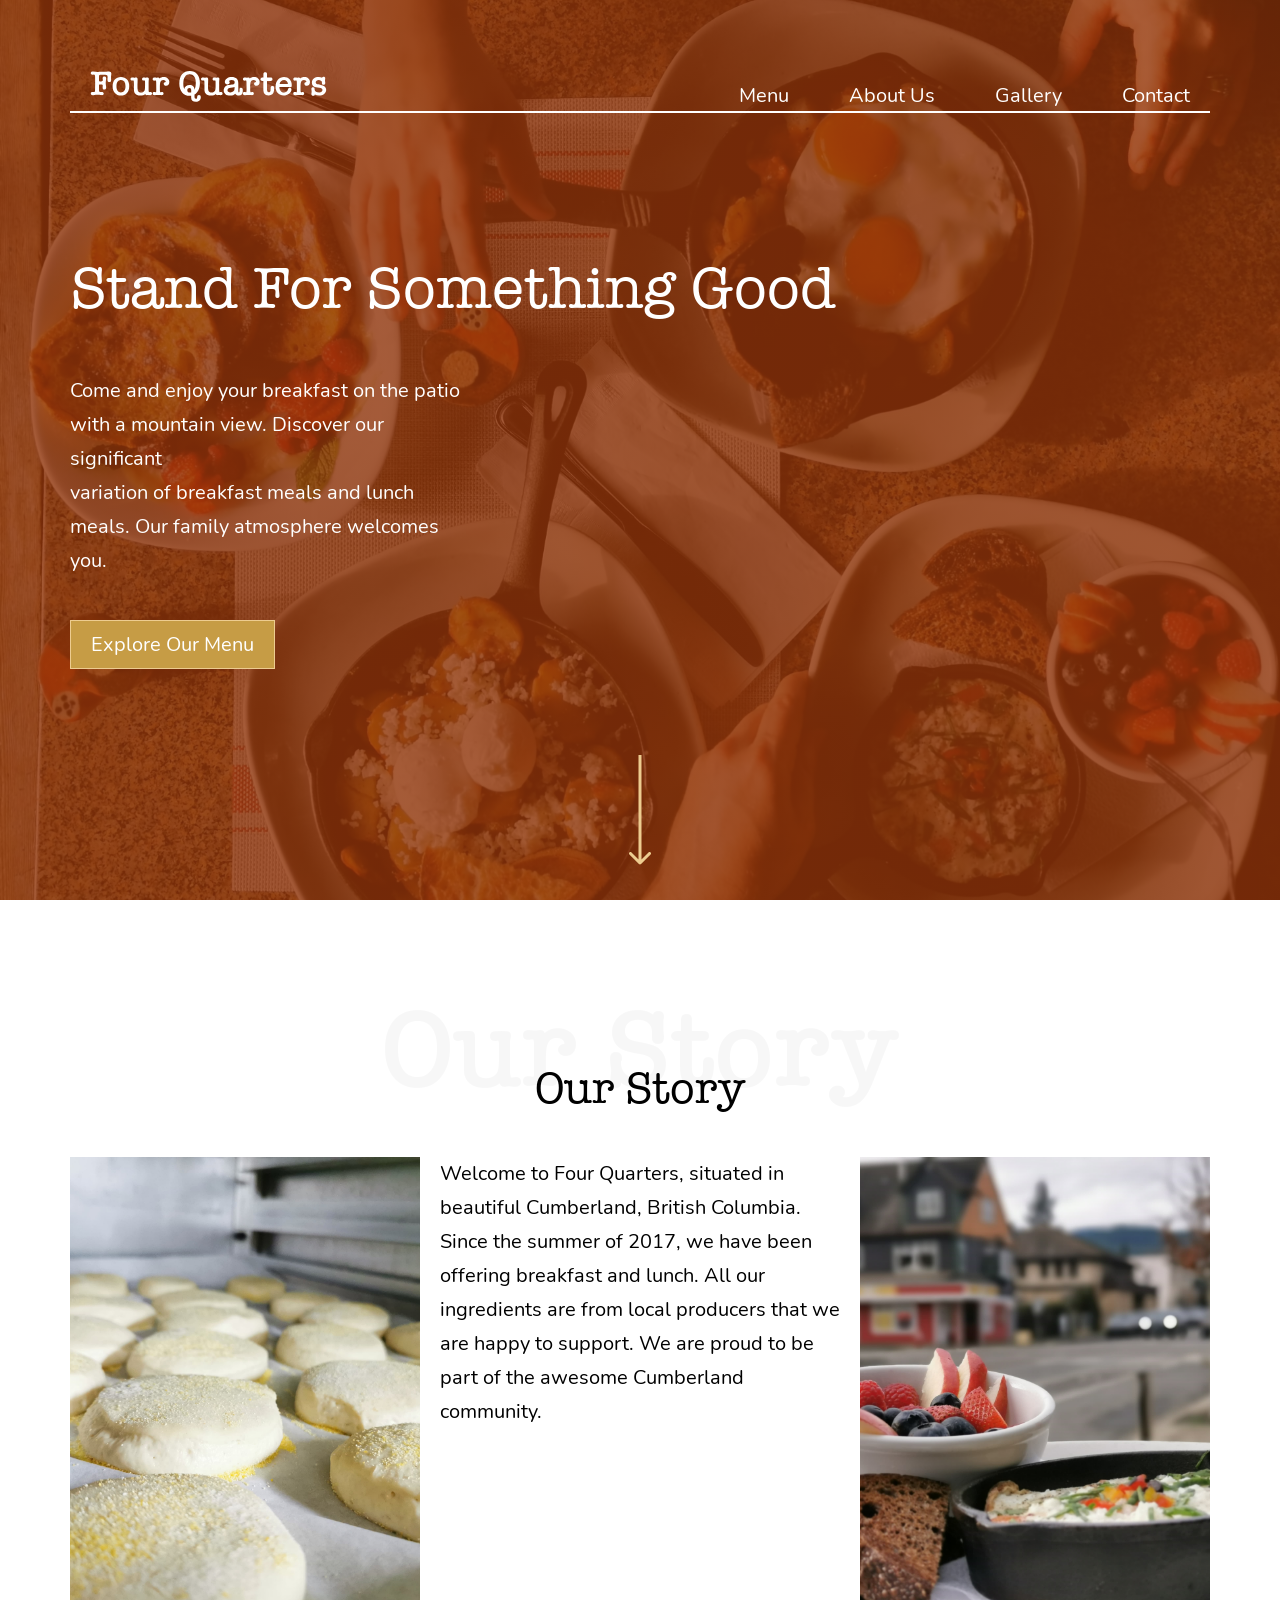
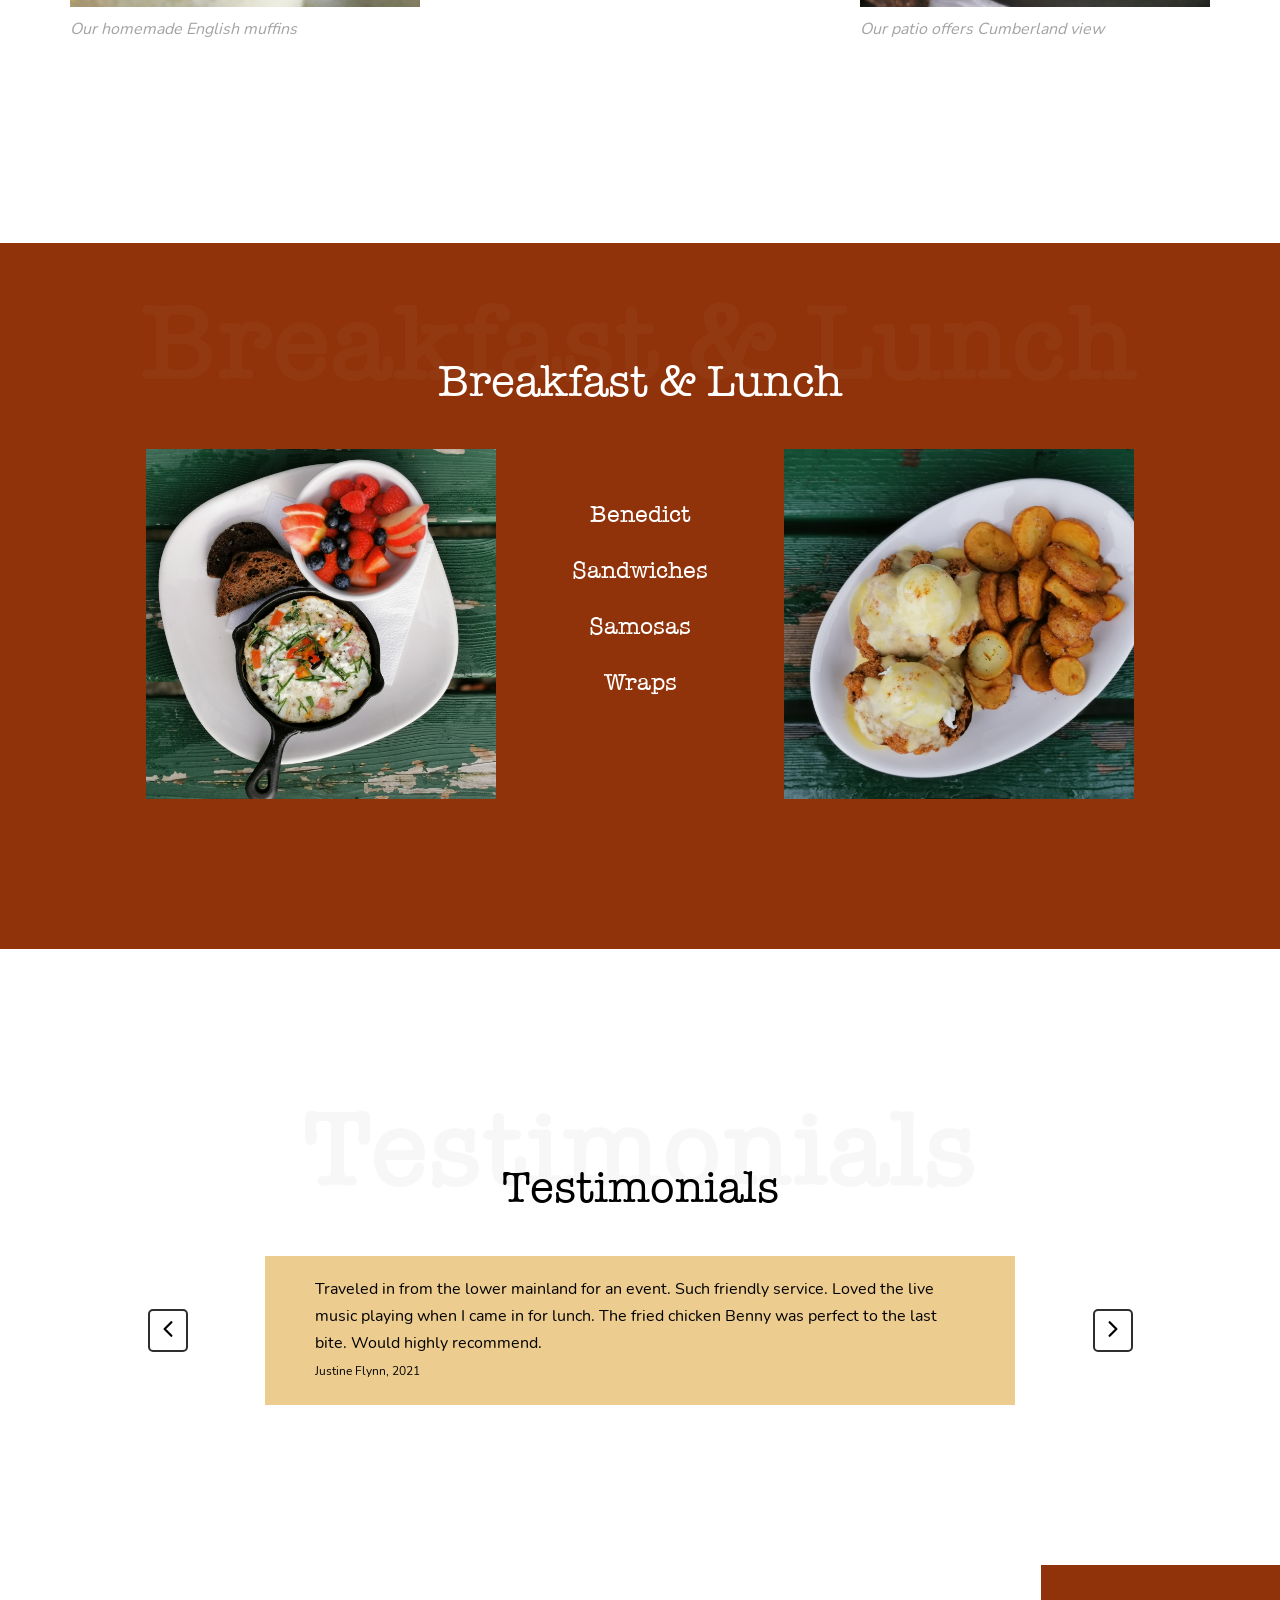
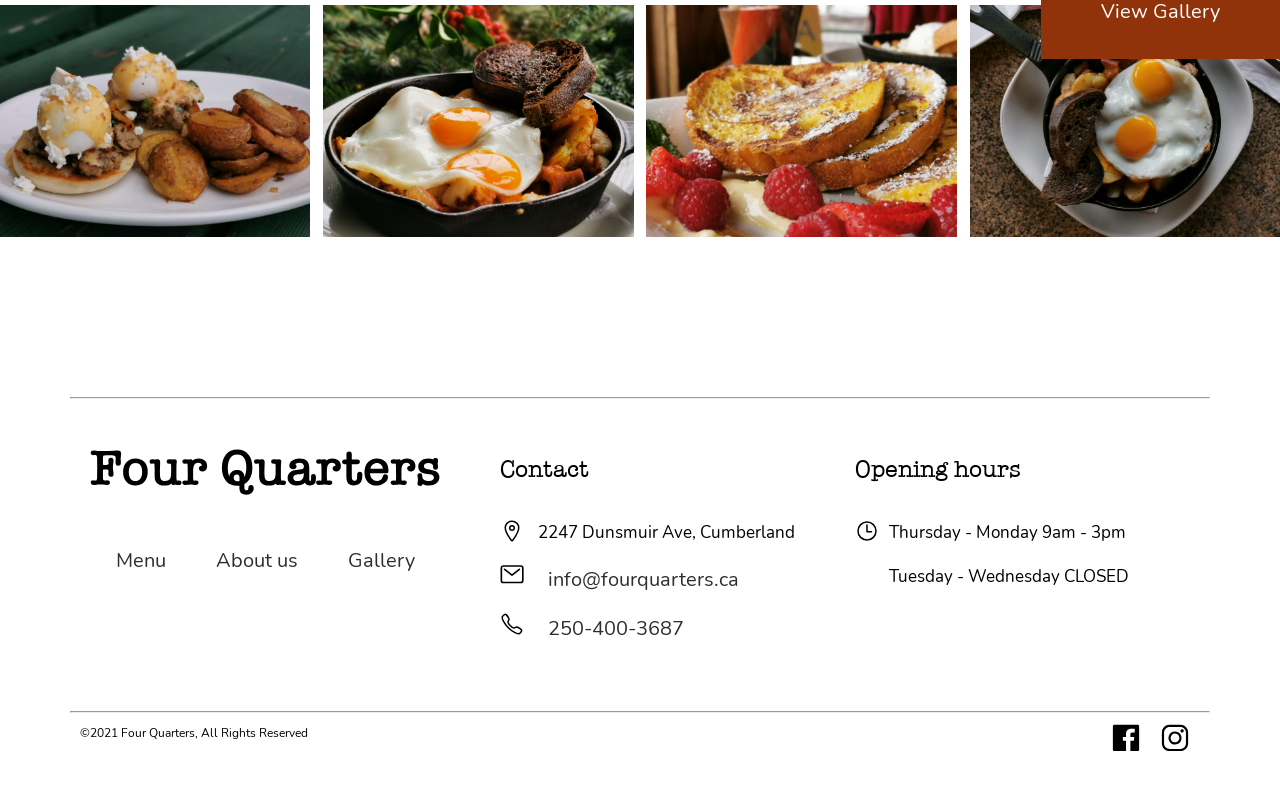
==== commit 23a29739: "Web-project: Fix links and add content" ====
--- a/index.html
+++ b/index.html
@@ -71,50 +71,62 @@
 			</ul>
 			<hr />
 			<div class="social-media">
-				<img class="fill" src="./assets/icons/facebook.svg" alt="Facebook icon" />
-				<img class="fill" src="./assets/icons/instagram.svg" alt="Instagram icon" />
-				<img class="outline" src="./assets/icons/mail.svg" alt="Mail icon" />
-				<img class="outline" src="./assets/icons/call.svg" alt="Phone icon" />
+				<a href="https://www.facebook.com/4quartersrestaurant" target="_blank">
+					<img class="fill" src="./assets/icons/facebook.svg" alt="Facebook icon" />
+				</a>
+				<a href="https://www.instagram.com/4quarters.cumberland" target="_blank">
+					<img class="fill" src="./assets/icons/instagram.svg" alt="Instagram icon" />
+				</a>
+				<a href="mailto:info@fourqaurters.ca">
+					<img class="outline" src="./assets/icons/mail.svg" alt="Mail icon" />
+				</a>
+				<a href="tel:250-400-3687">
+					<img class="outline" src="./assets/icons/call.svg" alt="Phone icon" />
+				</a>
 			</div>
 		</div>
 	</nav>
 
 	<header class="header">
 		<div class="row">
-			<div class="heading-text">
+			<div class="hero">
 				<div class="promo-text">
 					<h1 class="heading heading__primary">Stand For Something Good</h1>
-					<p class="paragraph">
-						Lorem ipsum dolor sit amet, consectetur adipiscing elit. Sit morbi porta tortor faucibus
-						accumsan ridiculus. Cras egestas
-						imperdiet non praesent enim massa ut.
+					<p class="hero__description">
+						Come and enjoy your breakfast on the patio with a mountain view. Discover our significant
+						variation of breakfast meals and lunch meals. Our family atmosphere welcomes you.
 					</p>
-					<a class="button button__primary" href="/"> Explore Our Menu </a>
-				</div>
-			</div>
-		</div>
-		<img class="arrow" src="./assets/arrow-down.svg" />
+					<a class="button button__primary" href="/menu.html"> Explore Our Menu </a>
+				</div>
+			</div>
+		</div>
+		<a href="#our-story">
+			<img class="arrow" src="./assets/arrow-down.svg" alt="" />
+		</a>
 	</header>
-	<section class="our-story">
+	<section id="our-story" class="our-story">
 		<div class="title">
 			<h2 class="heading heading__secondary center">Our Story</h2>
 			<p class="heading heading__background">Our Story</p>
 		</div>
 		<div class="row">
 			<div class="section">
-				<img class="image image__story" src="./assets/images/english_muffins.jpg"
-					alt="Homemade English muffins" />
-				<p class="paragraph">
-					Lorem ipsum dolor sit amet, consectetur adipisicing elit. Culpa quae quaerat dolorem error dolore
-					debitis, officia autem ab
-					adipisci laborum, iste placeat consequatur repellat magnam reprehenderit ipsum, porro nulla sequi.
-					Lorem ipsum dolor sit amet,
-					consectetur adipisicing elit. Culpa quae quaerat dolorem error dolore debitis, officia autem ab
-					adipisci laborum, iste placeat
-					consequatur repellat magnam reprehenderit ipsum, porro nulla sequi.
+				<figure>
+					<img class="image__story" src="./assets/images/english_muffins.jpg"
+						alt="Homemade English muffins" />
+					<figcaption>Our homemade English muffins</figcaption>
+				</figure>
+				<p class="body-text-main">Welcome to Four Quarters, situated in beautiful Cumberland, British Columbia.
+					Since
+					the summer of 2017, we have been offering breakfast and lunch. All our ingredients are from local
+					producers that we are happy to support. We are proud to be part of the awesome Cumberland community.
 				</p>
-				<img class="image image__story display-none-below-900" src="./assets/images/cupboard_our_story.jpg"
-					alt="Four Quarters interior" />
+				<figure>
+					<img class="image__story display-none-below-900" src="./assets/images/patio_breakfast.jpg"
+						alt="Baked eggs with a fruit bowl on the patio" />
+					<figcaption>Our patio offers Cumberland view</figcaption>
+
+				</figure>
 			</div>
 		</div>
 	</section>
@@ -129,16 +141,16 @@
 					alt="Baked eggs with a fruit bowl" />
 				<ul class="menu-overview__option">
 					<li>
-						<a class="heading heading__quaternary" href="/menu.html">Benedict</a>
-					</li>
-					<li>
-						<a class="heading heading__quaternary" href="/menu.html">Sandwiches</a>
-					</li>
-					<li>
-						<a class="heading heading__quaternary" href="/menu.html">Burgers</a>
-					</li>
-					<li>
-						<a class="heading heading__quaternary" href="/menu.html">Wraps</a>
+						<a class="heading heading__quaternary" href="/menu.html#benedict">Benedict</a>
+					</li>
+					<li>
+						<a class="heading heading__quaternary" href="/menu.html#sandwich">Sandwiches</a>
+					</li>
+					<li>
+						<a class="heading heading__quaternary" href="/menu.html#samosa">Samosas</a>
+					</li>
+					<li>
+						<a class="heading heading__quaternary" href="/menu.html#wrap">Wraps</a>
 					</li>
 				</ul>
 				<img class="menu-overview__image" src="./assets/images/chicken_potato.jpg"
@@ -159,12 +171,11 @@
 					</button>
 					<div class="testimonial__box">
 						<p class="testimonial__content">
-							Lorem ipsum dolor sit amet, consectetur adipiscing elit. Lectus elit feugiat pellentesque
-							non ut netus felis. Morbi at
-							accumsan velit metus dignissim. Pulvinar vitae proin quam tincidunt mauris venenatis
-							ullamcorper.
+							Traveled in from the lower mainland for an event. Such friendly service. Loved the live
+							music playing when I came in for lunch. The fried chicken Benny was perfect to the last
+							bite. Would highly recommend.
 						</p>
-						<span class="testimonial__author small-text">Smith John, 2021</span>
+						<span class="testimonial__author small-text">Justine Flynn, 2021</span>
 					</div>
 					<button class="slider-button">
 						<img src="./assets/icons/chevron/right.svg" alt="" />
@@ -196,18 +207,20 @@
 			<div class="footer__content">
 				<div class="flex-container">
 					<div class="column">
-						<img class="footer__logo" src="./assets/logo-label.svg" />
-						<ul class="menu">
-							<li>
-								<a href="/menu.html">Menu</a>
-							</li>
-							<li>
-								<a href="/about-us.html">About us</a>
-							</li>
-							<li>
-								<a href="/gallery.html">Gallery</a>
-							</li>
-						</ul>
+						<nav>
+							<img class="footer__logo" src="./assets/logo-label.svg" alt="Four Quarters logo" />
+							<ul class="menu">
+								<li>
+									<a href="/menu.html">Menu</a>
+								</li>
+								<li>
+									<a href="/about-us.html">About us</a>
+								</li>
+								<li>
+									<a href="/gallery.html">Gallery</a>
+								</li>
+							</ul>
+						</nav>
 					</div>
 					<div class="column intend">
 						<h3 class="heading heading__quaternary">Contact</h3>
@@ -218,11 +231,15 @@
 							</li>
 							<li>
 								<img class="footer__icon" src="./assets/icons/mail.svg" alt="Mail icon" />
-								<span>info@fourquarters.ca</span>
+								<a href="mailto:info@fourqaurters.ca">
+									<span>info@fourquarters.ca</span>
+								</a>
 							</li>
 							<li>
 								<img class="footer__icon" src="./assets/icons/call.svg" alt="Phone icon" />
-								<span>250-400-3687</span>
+								<a href="tel:250-400-3687">
+									<span>250-400-3687</span>
+								</a>
 							</li>
 						</ul>
 					</div>
@@ -246,9 +263,12 @@
 			<div class="licence">
 				<p class="small-text">©2021 Four Quarters, All Rights Reserved</p>
 				<div class="footer__links">
-					<img class="footer__social-media" src="./assets/icons/facebook.svg" alt="Facebook icon" />
-					<img class="footer__social-media" src="./assets/icons/instagram.svg" alt="Instagram icon" />
-					<img class="footer__social-media" src="./assets/icons/mail.svg" alt="Mail icon" />
+					<a href="https://www.facebook.com/4quartersrestaurant" target="_blank">
+						<img class="footer__social-media" src="./assets/icons/facebook.svg" alt="Facebook icon" />
+					</a>
+					<a href="https://www.instagram.com/4quarters.cumberland" target="_blank">
+						<img class="footer__social-media" src="./assets/icons/instagram.svg" alt="Instagram icon" />
+					</a>
 				</div>
 			</div>
 		</div>
--- a/css/style.css
+++ b/css/style.css
@@ -37,6 +37,9 @@
 figure {
   margin: 0;
   padding: 0; }
+  figure figcaption {
+    font-style: italic;
+    color: #a3a3a3; }
 
 body {
   font-family: 'Nunito';
@@ -142,23 +145,22 @@
   height: 100vh;
   position: relative; }
 
-.heading-text {
+.hero {
   display: flex;
   min-height: 100vh;
   color: white;
   align-items: center; }
-
-.paragraph {
-  white-space: pre-line;
-  font-size: 2rem;
-  margin-bottom: 5rem;
-  width: 50%; }
-  @media only screen and (max-width: 56.25em) {
-    .paragraph {
-      width: 70%; } }
-  @media only screen and (max-width: 37.5em) {
-    .paragraph {
-      font-size: 1.8rem; } }
+  .hero__description {
+    white-space: pre-line;
+    font-size: 2rem;
+    margin-bottom: 5rem;
+    width: 50%; }
+    @media only screen and (max-width: 56.25em) {
+      .hero__description {
+        width: 70%; } }
+    @media only screen and (max-width: 37.5em) {
+      .hero__description {
+        font-size: 1.8rem; } }
 
 .button {
   text-decoration: none;
@@ -290,14 +292,17 @@
   @media only screen and (max-width: 56.25em) {
     .footer__links {
       margin: 2rem 0; } }
+  .footer__links > a {
+    text-decoration: none;
+    margin-right: .5rem; }
+    .footer__links > a:last-child {
+      margin-right: 0; }
   .footer__social-media {
     vertical-align: top;
     margin-right: 1rem;
     height: 3rem;
     width: 3rem;
     cursor: pointer; }
-    .footer__social-media:last-child {
-      margin-right: 0; }
   .footer__logo {
     width: 35rem; }
     @media only screen and (max-width: 56.25em) {
@@ -429,10 +434,10 @@
       font-weight: 600; }
 
 .our-story {
-  margin: 15rem 0 20rem 0; }
+  padding: 15rem 0 20rem 0; }
   @media (max-width: 600px) {
     .our-story {
-      margin: 10rem 0 15rem 0; } }
+      padding: 10rem 0 15rem 0; } }
 
 .section {
   display: flex;
@@ -449,23 +454,25 @@
   position: relative;
   margin-bottom: 3rem; }
 
-.image {
+figure .image__story {
   margin-right: 2rem;
   width: 35rem;
   height: 45rem;
   object-fit: cover; }
   @media (max-width: 1000px) {
-    .image {
+    figure .image__story {
       aspect-ratio: 4/3;
       width: auto;
       height: 35rem;
       margin: 0 0 3rem 0; } }
   @media (max-width: 600px) {
-    .image {
+    figure .image__story {
       height: 25rem; } }
-  .image:last-child {
-    margin-left: 2rem;
-    margin-right: 0; }
+
+figure:last-child .image__story,
+figure:last-child figcaption {
+  margin-left: 2rem;
+  margin-right: 0; }
 
 .testimonial {
   margin: 20rem 0; }
@@ -522,14 +529,16 @@
   left: 0;
   width: 100%;
   z-index: 2;
-  padding: 7rem 0; }
+  padding: 7rem 0;
+  background-size: cover; }
   .sticky.main-page {
-    background-size: cover;
     background-position: center;
     position: absolute; }
   .sticky.other-page {
     background-image: linear-gradient(to right top, rgba(144, 51, 10, 0.8) 80%, rgba(144, 51, 10, 0.7)), url("../../assets/images/header_background.jpg");
-    border-bottom: 4px solid #edcc90; }
+    border-bottom: 4px solid #edcc90;
+    background-size: cover;
+    background-position-y: 20%; }
   @media only screen and (max-width: 56.25em) {
     .sticky {
       padding: 2rem 0; } }
@@ -619,17 +628,18 @@
     display: flex;
     margin-top: 2rem;
     justify-content: space-evenly; }
-    .collapsed-menu .social-media > img {
+    .collapsed-menu .social-media a {
       margin-right: 2rem;
-      height: 4rem;
-      width: 4rem;
       cursor: pointer; }
-      .collapsed-menu .social-media > img:last-child {
+      .collapsed-menu .social-media a:last-child {
         margin-right: 0; }
-      .collapsed-menu .social-media > img.fill {
-        filter: invert(99%) sepia(3%) saturate(396%) hue-rotate(218deg) brightness(116%) contrast(100%); }
-      .collapsed-menu .social-media > img.outline {
-        filter: invert(99%) sepia(3%) saturate(396%) hue-rotate(218deg) brightness(116%) contrast(100%); }
+      .collapsed-menu .social-media a > img {
+        height: 4rem;
+        width: 4rem; }
+        .collapsed-menu .social-media a > img.fill {
+          filter: invert(99%) sepia(3%) saturate(396%) hue-rotate(218deg) brightness(116%) contrast(100%); }
+        .collapsed-menu .social-media a > img.outline {
+          filter: invert(99%) sepia(3%) saturate(396%) hue-rotate(218deg) brightness(116%) contrast(100%); }
 
 .no-active {
   display: none; }
@@ -789,9 +799,7 @@
         display: block; } }
   .contact #map {
     height: 400px;
-    /* The height is 400 pixels */
-    width: 100%;
-    /* The width is the width of the web page */ }
+    width: 100%; }
   .contact h1 {
     text-align: center; }
   .contact__form {
@@ -808,7 +816,7 @@
         width: 100%;
         height: 5.5rem;
         border: 2px solid #c69c45;
-        background-color: #ebebeb;
+        background-color: background-color;
         font: inherit;
         padding-left: 1rem; }
       .contact__form .form-item textarea {
@@ -816,7 +824,7 @@
         width: 100%;
         height: 10.5rem;
         border: 2px solid #c69c45;
-        background-color: #ebebeb;
+        background-color: background-color;
         resize: none;
         font: inherit;
         outline: none;
@@ -838,6 +846,9 @@
       font: inherit;
       cursor: pointer;
       outline: inherit; }
+  .contact a {
+    text-decoration: none;
+    color: inherit; }
   .contact__info {
     flex: 1; }
     .contact__info > div {
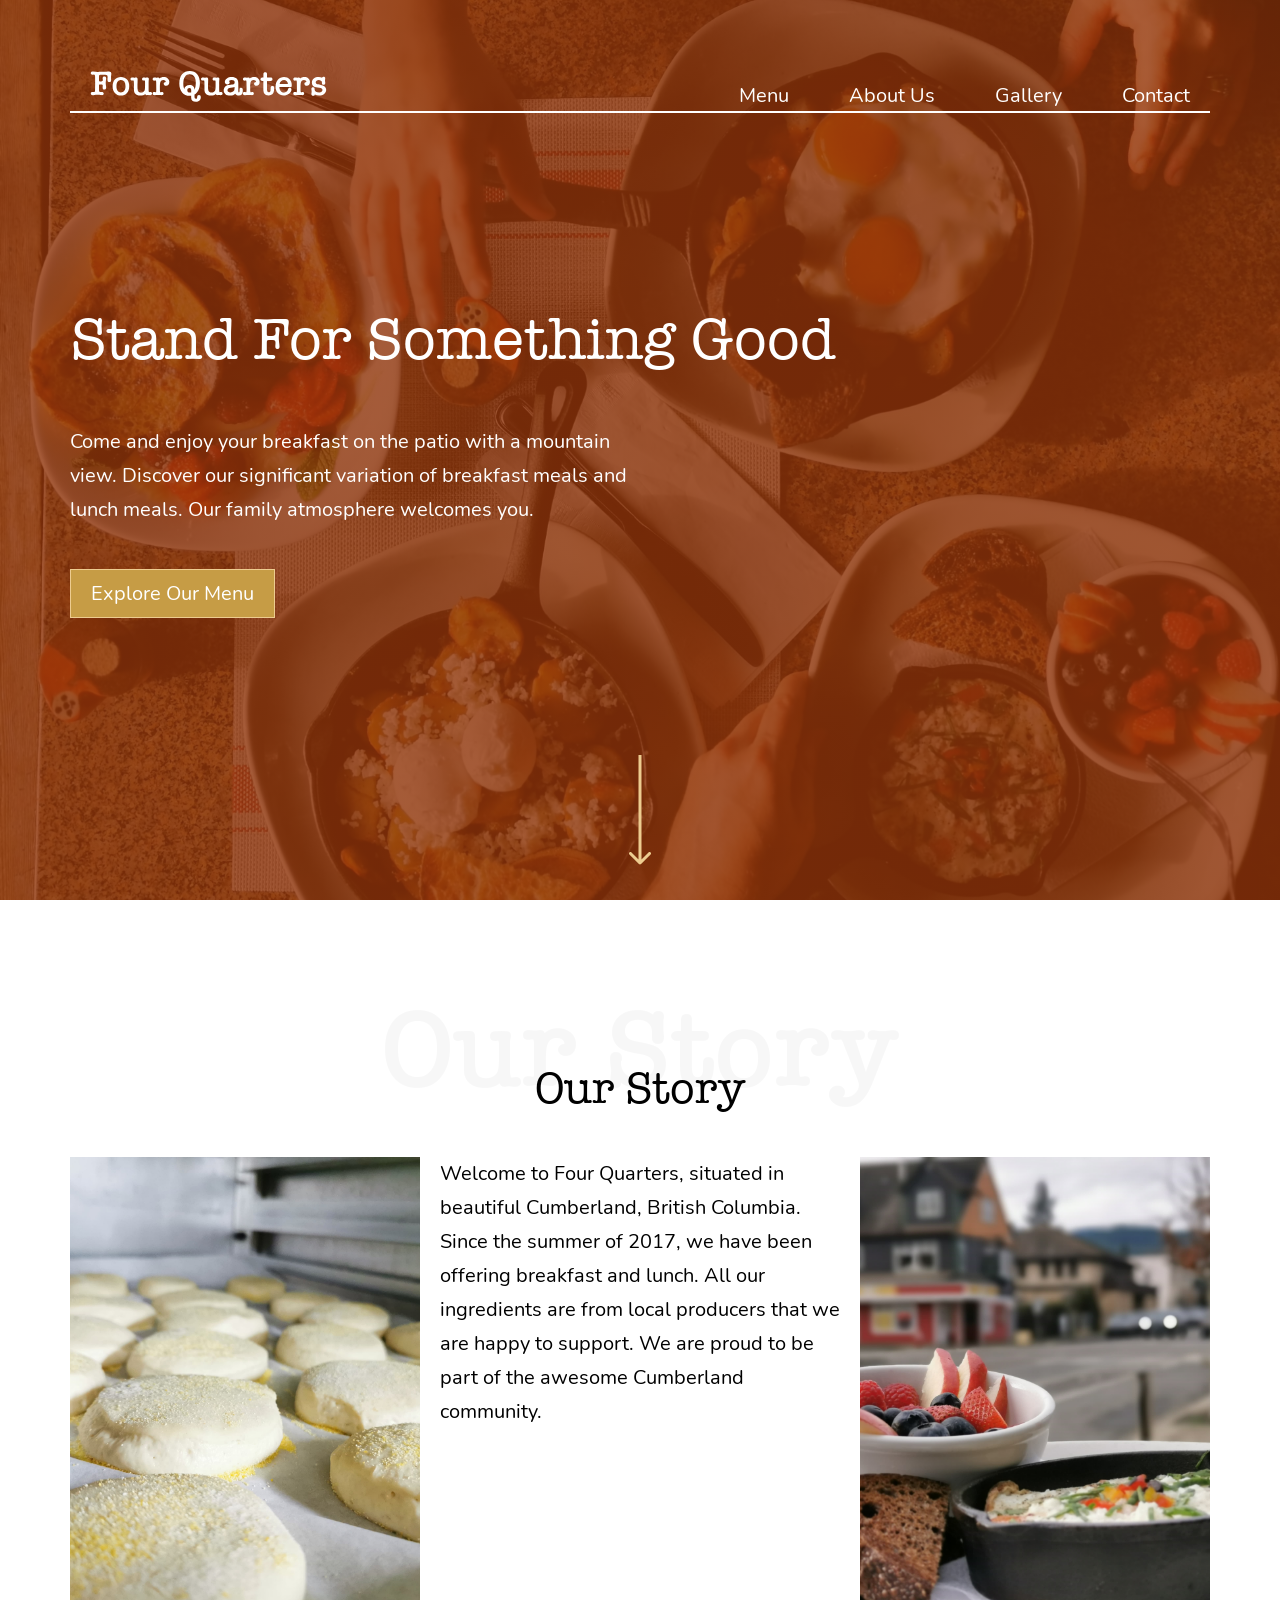
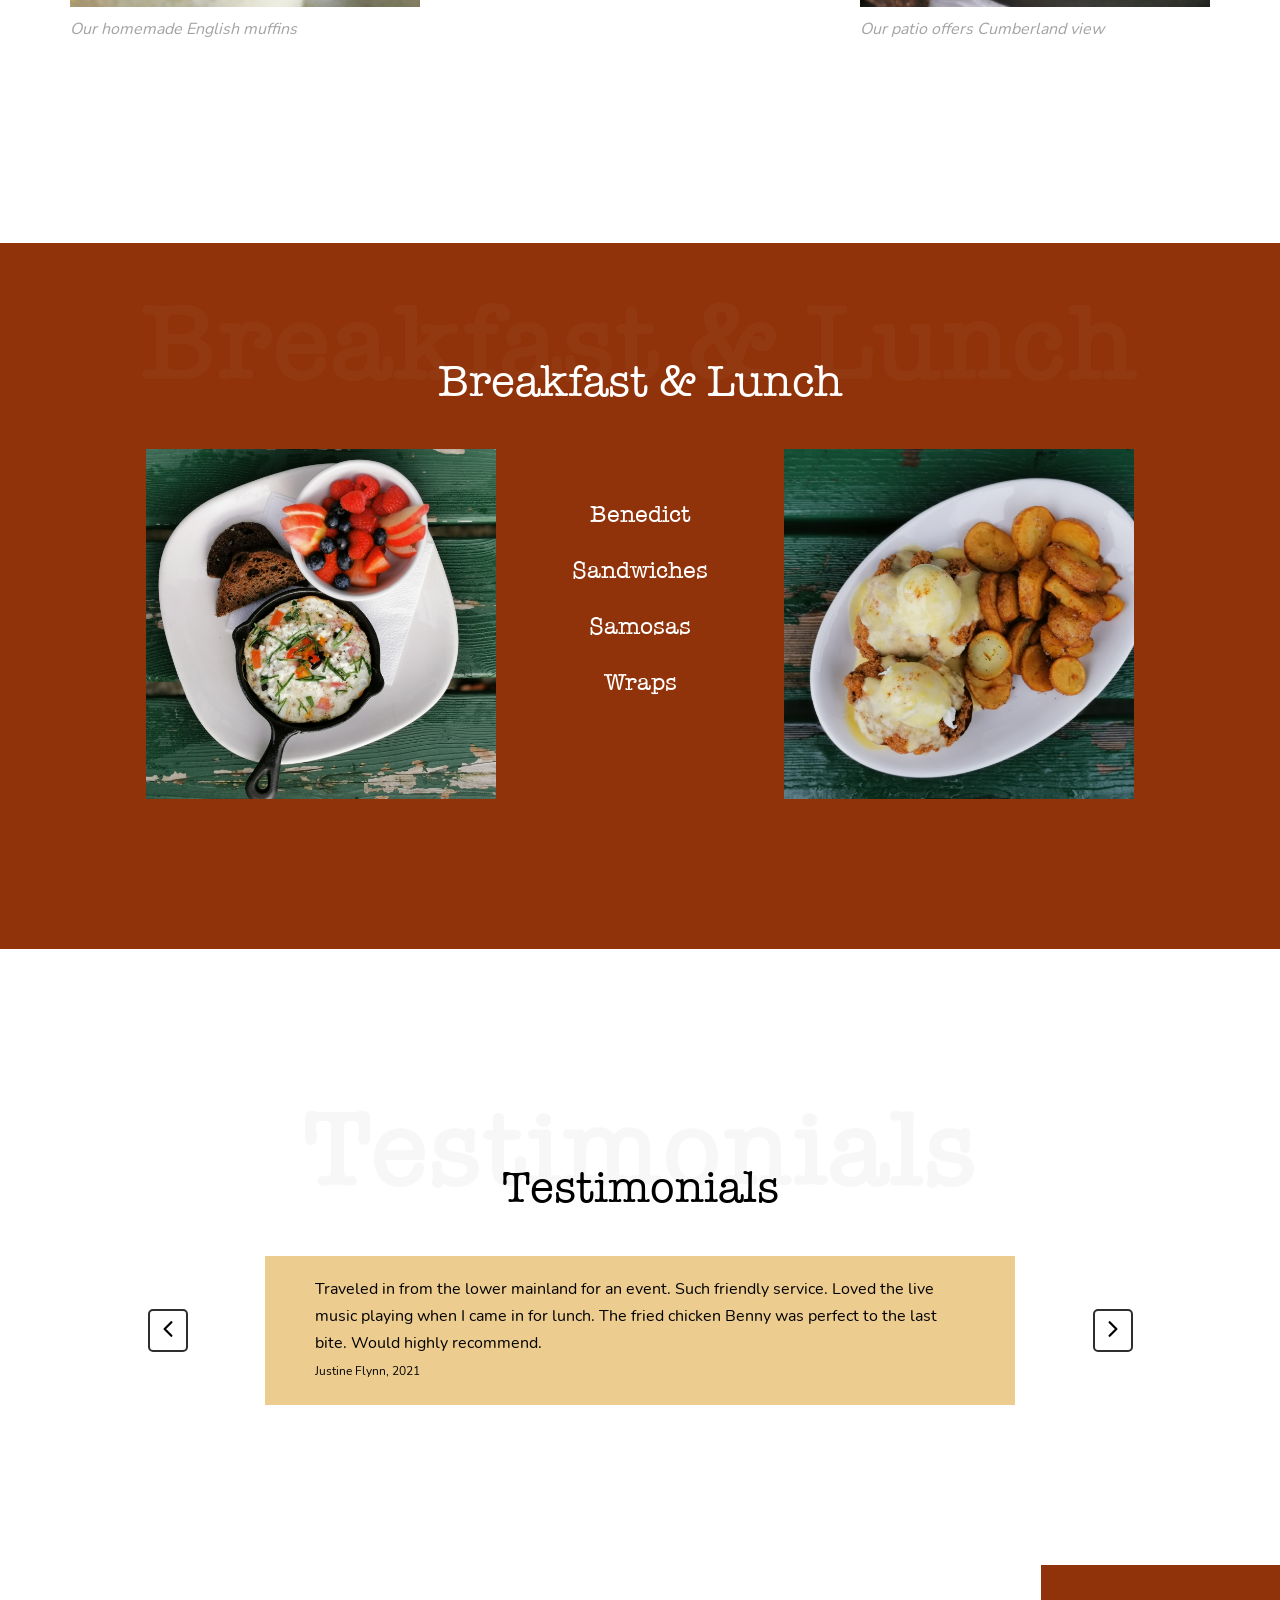
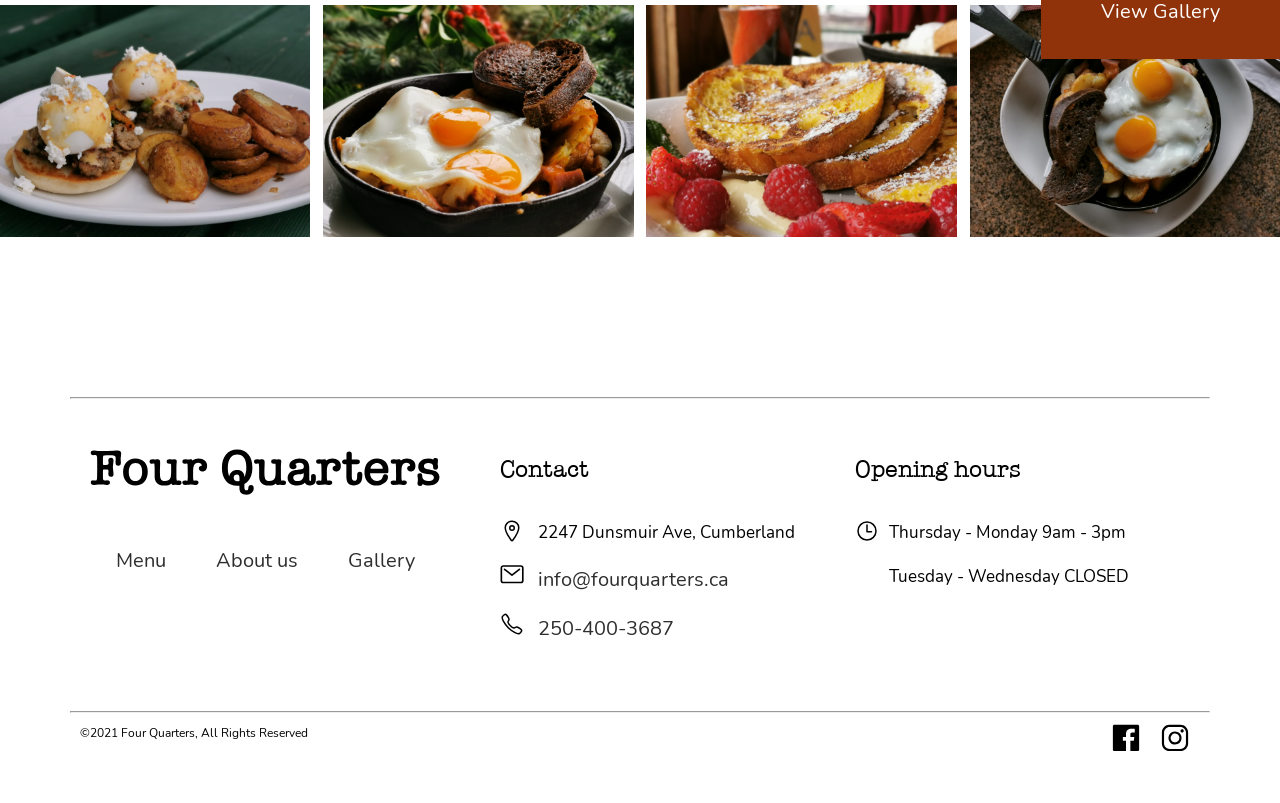
==== commit 22c38dff: "Web-project: Chore: Fix name of class in contact.html" ====
--- a/index.html
+++ b/index.html
@@ -1,278 +1,265 @@
 <!DOCTYPE html>
 <html lang="en">
+  <head>
+    <meta charset="UTF-8" />
+    <meta http-equiv="X-UA-Compatible" content="IE=edge" />
+    <meta
+      name="description"
+      content="Four Quarters is a Cumberland restaurant that offers breakfast and lunch. All ingredients are from local producers and transform them into signuture recipes."
+    />
+    <meta name="viewport" content="width=device-width, initial-scale=1.0" />
 
-<head>
-	<meta charset="UTF-8" />
-	<meta http-equiv="X-UA-Compatible" content="IE=edge" />
-	<meta name="description"
-		content="Four Quarters is a Cumberland restaurant that offers breakfast and lunch. All ingredients are from local producers and transform them into signuture recipes." />
-	<meta name="viewport" content="width=device-width, initial-scale=1.0" />
+    <link rel="icon" href="assets/favicon.ico" />
+    <link rel="apple-touch-icon" href="img/apple-touch-icon.png" />
+    <title>Four Quarters | Breakfast and Lunch in Cumberland</title>
+    <link rel="stylesheet" href="css/style.css" />
+    <script defer src="./js/script.js"></script>
+  </head>
 
-	<link rel="icon" href="assets/favicon.ico" />
-	<link rel="apple-touch-icon" href="img/apple-touch-icon.png" />
-	<title>Four Quarters | Breakfast and Lunch in Cumberland</title>
-	<link rel="stylesheet" href="css/style.css" />
-	<script defer src="./js/script.js"></script>
-</head>
+  <body>
+    <nav class="sticky main-page">
+      <div class="row">
+        <div class="top-nav">
+          <a class="top-nav__logo-label" href="index.html">
+            <img src="./assets/top-logo.svg" alt="Four Quarters logo" />
+          </a>
+          <a class="top-nav__logo-star" href="index.html">
+            <img src="./assets/star-logo.svg" alt="Four Quarters logo" />
+          </a>
+          <div id="nav-icon">
+            <span></span>
+            <span></span>
+            <span></span>
+          </div>
+          <ul class="body-text-main static-menu">
+            <li>
+              <a href="./menu.html"> Menu </a>
+            </li>
+            <li>
+              <a href="./about-us.html"> About Us </a>
+            </li>
+            <li>
+              <a href="./gallery.html"> Gallery </a>
+            </li>
+            <li>
+              <a href="./contact.html"> Contact </a>
+            </li>
+          </ul>
+        </div>
+      </div>
+      <div class="collapsed-menu no-active">
+        <ul class="collapsed-list body-text-intro no-active">
+          <li>
+            <a href="./menu.html">Menu</a>
+          </li>
+          <li>
+            <a href="./about-us.html">About Us</a>
+          </li>
+          <li>
+            <a href="./gallery.html">Gallery</a>
+          </li>
+          <li>
+            <a href="./contact.html">Contact</a>
+          </li>
+        </ul>
+        <hr />
+        <div class="social-media">
+          <a href="https://www.facebook.com/4quartersrestaurant" target="_blank">
+            <img class="fill" src="./assets/icons/facebook.svg" alt="Facebook icon" />
+          </a>
+          <a href="https://www.instagram.com/4quarters.cumberland" target="_blank">
+            <img class="fill" src="./assets/icons/instagram.svg" alt="Instagram icon" />
+          </a>
+          <a href="mailto:info@fourqaurters.ca">
+            <img class="outline" src="./assets/icons/mail.svg" alt="Mail icon" />
+          </a>
+          <a href="tel:250-400-3687">
+            <img class="outline" src="./assets/icons/call.svg" alt="Phone icon" />
+          </a>
+        </div>
+      </div>
+    </nav>
 
-<body>
-	<nav class="sticky main-page">
-		<div class="row">
-			<div class="top-nav">
-				<a class="top-nav__logo-label" href="/">
-					<img src="/assets/top-logo.svg" alt="Four Quarters logo" />
-				</a>
-				<a class="top-nav__logo-star" href="/">
-					<img src="/assets/star-logo.svg" alt="Four Quarters logo" />
-				</a>
-				<div id="nav-icon">
-					<span></span>
-					<span></span>
-					<span></span>
-				</div>
-				<ul class="body-text-main static-menu">
-					<li>
-						<a href="/menu.html">
-							Menu
-						</a>
-					</li>
-					<li>
-						<a href="/about-us.html">
-							About Us
-						</a>
-					</li>
-					<li>
-						<a href="/gallery.html">
-							Gallery
-						</a>
-					</li>
-					<li>
-						<a href="/contact.html">
-							Contact
-						</a>
-					</li>
-				</ul>
-			</div>
-		</div>
-		<div class="collapsed-menu no-active">
-			<ul class="collapsed-list body-text-intro no-active">
-				<li>
-					<a href="/menu.html">Menu</a>
-				</li>
-				<li>
-					<a href="/about-us.html">About Us</a>
-				</li>
-				<li>
-					<a href="/gallery.html">Gallery</a>
-				</li>
-				<li>
-					<a href="/contact.html">Contact</a>
-				</li>
-			</ul>
-			<hr />
-			<div class="social-media">
-				<a href="https://www.facebook.com/4quartersrestaurant" target="_blank">
-					<img class="fill" src="./assets/icons/facebook.svg" alt="Facebook icon" />
-				</a>
-				<a href="https://www.instagram.com/4quarters.cumberland" target="_blank">
-					<img class="fill" src="./assets/icons/instagram.svg" alt="Instagram icon" />
-				</a>
-				<a href="mailto:info@fourqaurters.ca">
-					<img class="outline" src="./assets/icons/mail.svg" alt="Mail icon" />
-				</a>
-				<a href="tel:250-400-3687">
-					<img class="outline" src="./assets/icons/call.svg" alt="Phone icon" />
-				</a>
-			</div>
-		</div>
-	</nav>
-
-	<header class="header">
-		<div class="row">
-			<div class="hero">
-				<div class="promo-text">
-					<h1 class="heading heading__primary">Stand For Something Good</h1>
-					<p class="hero__description">
-						Come and enjoy your breakfast on the patio with a mountain view. Discover our significant
-						variation of breakfast meals and lunch meals. Our family atmosphere welcomes you.
-					</p>
-					<a class="button button__primary" href="/menu.html"> Explore Our Menu </a>
-				</div>
-			</div>
-		</div>
-		<a href="#our-story">
-			<img class="arrow" src="./assets/arrow-down.svg" alt="" />
-		</a>
-	</header>
-	<section id="our-story" class="our-story">
-		<div class="title">
-			<h2 class="heading heading__secondary center">Our Story</h2>
-			<p class="heading heading__background">Our Story</p>
-		</div>
-		<div class="row">
-			<div class="section">
-				<figure>
-					<img class="image__story" src="./assets/images/english_muffins.jpg"
-						alt="Homemade English muffins" />
-					<figcaption>Our homemade English muffins</figcaption>
-				</figure>
-				<p class="body-text-main">Welcome to Four Quarters, situated in beautiful Cumberland, British Columbia.
-					Since
-					the summer of 2017, we have been offering breakfast and lunch. All our ingredients are from local
-					producers that we are happy to support. We are proud to be part of the awesome Cumberland community.
-				</p>
-				<figure>
-					<img class="image__story display-none-below-900" src="./assets/images/patio_breakfast.jpg"
-						alt="Baked eggs with a fruit bowl on the patio" />
-					<figcaption>Our patio offers Cumberland view</figcaption>
-
-				</figure>
-			</div>
-		</div>
-	</section>
-	<section class="menu-overview">
-		<div class="title-white">
-			<h2 class="heading heading__secondary center">Breakfast &amp; Lunch</h2>
-			<p class="heading heading__background-white">Breakfast &amp; Lunch</p>
-		</div>
-		<div class="row">
-			<div class="section">
-				<img class="menu-overview__image" src="./assets/images/hot_pan.jpg"
-					alt="Baked eggs with a fruit bowl" />
-				<ul class="menu-overview__option">
-					<li>
-						<a class="heading heading__quaternary" href="/menu.html#benedict">Benedict</a>
-					</li>
-					<li>
-						<a class="heading heading__quaternary" href="/menu.html#sandwich">Sandwiches</a>
-					</li>
-					<li>
-						<a class="heading heading__quaternary" href="/menu.html#samosa">Samosas</a>
-					</li>
-					<li>
-						<a class="heading heading__quaternary" href="/menu.html#wrap">Wraps</a>
-					</li>
-				</ul>
-				<img class="menu-overview__image" src="./assets/images/chicken_potato.jpg"
-					alt="Chicken with cheese and baked potato" />
-			</div>
-		</div>
-	</section>
-	<section class="testimonial">
-		<div class="title">
-			<h2 class="heading heading__secondary center">Testimonials</h2>
-			<p class="heading heading__background">Testimonials</p>
-		</div>
-		<div class="row">
-			<div class="testimonial__slider">
-				<div class="testimonial__section">
-					<button class="slider-button">
-						<img src="./assets/icons/chevron/left.svg" alt="" />
-					</button>
-					<div class="testimonial__box">
-						<p class="testimonial__content">
-							Traveled in from the lower mainland for an event. Such friendly service. Loved the live
-							music playing when I came in for lunch. The fried chicken Benny was perfect to the last
-							bite. Would highly recommend.
-						</p>
-						<span class="testimonial__author small-text">Justine Flynn, 2021</span>
-					</div>
-					<button class="slider-button">
-						<img src="./assets/icons/chevron/right.svg" alt="" />
-					</button>
-				</div>
-			</div>
-		</div>
-	</section>
-	<section class="section-gallery">
-		<div class="gallery">
-			<a href="/" class="button-gallery"> View Gallery </a>
-			<figure class="gallery__image">
-				<img src="./assets/images/burger.jpg" alt="Split burger and baked potatos" />
-			</figure>
-			<figure class="gallery__image">
-				<img src="./assets/images/benedict-eggs.jpg" alt="Benedict eggs with bread" />
-			</figure>
-			<figure class="gallery__image">
-				<img src="./assets/images/french-toast.jpg" alt="French toast with raspberries" />
-			</figure>
-			<figure class="gallery__image">
-				<img src="./assets/images/benedict.jpg" alt="Benedict eggs with bread" />
-			</figure>
-		</div>
-	</section>
-	<footer class="footer">
-		<div class="row">
-			<hr />
-			<div class="footer__content">
-				<div class="flex-container">
-					<div class="column">
-						<nav>
-							<img class="footer__logo" src="./assets/logo-label.svg" alt="Four Quarters logo" />
-							<ul class="menu">
-								<li>
-									<a href="/menu.html">Menu</a>
-								</li>
-								<li>
-									<a href="/about-us.html">About us</a>
-								</li>
-								<li>
-									<a href="/gallery.html">Gallery</a>
-								</li>
-							</ul>
-						</nav>
-					</div>
-					<div class="column intend">
-						<h3 class="heading heading__quaternary">Contact</h3>
-						<ul class="contact medium-text">
-							<li>
-								<img class="footer__icon" src="./assets/icons/location.svg" alt="Location icon" />
-								<span>2247 Dunsmuir Ave, Cumberland</span>
-							</li>
-							<li>
-								<img class="footer__icon" src="./assets/icons/mail.svg" alt="Mail icon" />
-								<a href="mailto:info@fourqaurters.ca">
-									<span>info@fourquarters.ca</span>
-								</a>
-							</li>
-							<li>
-								<img class="footer__icon" src="./assets/icons/call.svg" alt="Phone icon" />
-								<a href="tel:250-400-3687">
-									<span>250-400-3687</span>
-								</a>
-							</li>
-						</ul>
-					</div>
-					<div class="column intend">
-						<h3 class="heading heading__quaternary">Opening hours</h3>
-						<ul class="contact medium-text">
-							<li class="time">
-								<div class="open-hours__icon">
-									<img class="footer__icon" src="./assets/icons/time.svg" alt="Clock icon" />
-								</div>
-								<div class="open-hours__date">
-									<p>Thursday - Monday 9am - 3pm</p>
-									<p>Tuesday - Wednesday CLOSED</p>
-								</div>
-							</li>
-						</ul>
-					</div>
-				</div>
-			</div>
-			<hr />
-			<div class="licence">
-				<p class="small-text">©2021 Four Quarters, All Rights Reserved</p>
-				<div class="footer__links">
-					<a href="https://www.facebook.com/4quartersrestaurant" target="_blank">
-						<img class="footer__social-media" src="./assets/icons/facebook.svg" alt="Facebook icon" />
-					</a>
-					<a href="https://www.instagram.com/4quarters.cumberland" target="_blank">
-						<img class="footer__social-media" src="./assets/icons/instagram.svg" alt="Instagram icon" />
-					</a>
-				</div>
-			</div>
-		</div>
-	</footer>
-</body>
-
+    <header class="header">
+      <div class="row">
+        <div class="hero">
+          <div class="promo-text">
+            <h1 class="heading heading__primary">Stand For Something Good</h1>
+            <p class="hero__description">
+              Come and enjoy your breakfast on the patio with a mountain view. Discover our significant variation of breakfast meals and lunch meals. Our family atmosphere welcomes you.
+            </p>
+            <a class="button button__primary" href="/menu.html"> Explore Our Menu </a>
+          </div>
+        </div>
+      </div>
+      <a href="#our-story">
+        <img class="arrow" src="./assets/arrow-down.svg" alt="" />
+      </a>
+    </header>
+    <section id="our-story" class="our-story">
+      <div class="title">
+        <h2 class="heading heading__secondary center">Our Story</h2>
+        <p class="heading heading__background">Our Story</p>
+      </div>
+      <div class="row">
+        <div class="section">
+          <figure>
+            <img class="image__story" src="./assets/images/english_muffins.jpg" alt="Homemade English muffins" />
+            <figcaption>Our homemade English muffins</figcaption>
+          </figure>
+          <p class="body-text-main">
+            Welcome to Four Quarters, situated in beautiful Cumberland, British Columbia. Since the summer of 2017, we have been offering breakfast and lunch. All our ingredients are from local producers that we are happy to support. We are proud to be part of the awesome Cumberland community.
+          </p>
+          <figure>
+            <img
+              class="image__story display-none-below-900"
+              src="./assets/images/patio_breakfast.jpg"
+              alt="Baked eggs with a fruit bowl on the patio"
+            />
+            <figcaption>Our patio offers Cumberland view</figcaption>
+          </figure>
+        </div>
+      </div>
+    </section>
+    <section class="menu-overview">
+      <div class="title-white">
+        <h2 class="heading heading__secondary center">Breakfast &amp; Lunch</h2>
+        <p class="heading heading__background-white">Breakfast &amp; Lunch</p>
+      </div>
+      <div class="row">
+        <div class="section">
+          <img class="menu-overview__image" src="./assets/images/hot_pan.jpg" alt="Baked eggs with a fruit bowl" />
+          <ul class="menu-overview__option">
+            <li>
+              <a class="heading heading__quaternary" href="/menu.html#benedict">Benedict</a>
+            </li>
+            <li>
+              <a class="heading heading__quaternary" href="/menu.html#sandwich">Sandwiches</a>
+            </li>
+            <li>
+              <a class="heading heading__quaternary" href="/menu.html#samosa">Samosas</a>
+            </li>
+            <li>
+              <a class="heading heading__quaternary" href="/menu.html#wrap">Wraps</a>
+            </li>
+          </ul>
+          <img class="menu-overview__image" src="./assets/images/chicken_potato.jpg" alt="Chicken with cheese and baked potato" />
+        </div>
+      </div>
+    </section>
+    <section class="testimonial">
+      <div class="title">
+        <h2 class="heading heading__secondary center">Testimonials</h2>
+        <p class="heading heading__background">Testimonials</p>
+      </div>
+      <div class="row">
+        <div class="testimonial__slider">
+          <div class="testimonial__section">
+            <button class="slider-button">
+              <img src="./assets/icons/chevron/left.svg" alt="" />
+            </button>
+            <div class="testimonial__box">
+              <p class="testimonial__content">
+                Traveled in from the lower mainland for an event. Such friendly service. Loved the live music playing when I came in for
+                lunch. The fried chicken Benny was perfect to the last bite. Would highly recommend.
+              </p>
+              <span class="testimonial__author small-text">Justine Flynn, 2021</span>
+            </div>
+            <button class="slider-button">
+              <img src="./assets/icons/chevron/right.svg" alt="" />
+            </button>
+          </div>
+        </div>
+      </div>
+    </section>
+    <section class="section-gallery">
+      <div class="gallery">
+        <a href="/" class="button-gallery"> View Gallery </a>
+        <figure class="gallery__image">
+          <img src="./assets/images/burger.jpg" alt="Split burger and baked potatos" />
+        </figure>
+        <figure class="gallery__image">
+          <img src="./assets/images/benedict-eggs.jpg" alt="Benedict eggs with bread" />
+        </figure>
+        <figure class="gallery__image">
+          <img src="./assets/images/french-toast.jpg" alt="French toast with raspberries" />
+        </figure>
+        <figure class="gallery__image">
+          <img src="./assets/images/benedict.jpg" alt="Benedict eggs with bread" />
+        </figure>
+      </div>
+    </section>
+    <footer class="footer">
+      <div class="row">
+        <hr />
+        <div class="footer__content">
+          <div class="flex-container">
+            <div class="column">
+              <nav>
+                <img class="footer__logo" src="./assets/logo-label.svg" alt="Four Quarters logo" />
+                <ul class="menu">
+                  <li>
+                    <a href="/menu.html">Menu</a>
+                  </li>
+                  <li>
+                    <a href="/about-us.html">About us</a>
+                  </li>
+                  <li>
+                    <a href="/gallery.html">Gallery</a>
+                  </li>
+                </ul>
+              </nav>
+            </div>
+            <div class="column intend">
+              <h3 class="heading heading__quaternary">Contact</h3>
+              <ul class="contact medium-text">
+                <li>
+                  <img class="footer__icon" src="./assets/icons/location.svg" alt="Location icon" />
+                  <span>2247 Dunsmuir Ave, Cumberland</span>
+                </li>
+                <li>
+                  <img class="footer__icon" src="./assets/icons/mail.svg" alt="Mail icon" />
+                  <a href="mailto:info@fourqaurters.ca">
+                    <span>info@fourquarters.ca</span>
+                  </a>
+                </li>
+                <li>
+                  <img class="footer__icon" src="./assets/icons/call.svg" alt="Phone icon" />
+                  <a href="tel:250-400-3687">
+                    <span>250-400-3687</span>
+                  </a>
+                </li>
+              </ul>
+            </div>
+            <div class="column intend">
+              <h3 class="heading heading__quaternary">Opening hours</h3>
+              <ul class="contact medium-text">
+                <li class="time">
+                  <div class="open-hours__icon">
+                    <img class="footer__icon" src="./assets/icons/time.svg" alt="Clock icon" />
+                  </div>
+                  <div class="open-hours__date">
+                    <p>Thursday - Monday 9am - 3pm</p>
+                    <p>Tuesday - Wednesday CLOSED</p>
+                  </div>
+                </li>
+              </ul>
+            </div>
+          </div>
+        </div>
+        <hr />
+        <div class="licence">
+          <p class="small-text">©2021 Four Quarters, All Rights Reserved</p>
+          <div class="footer__links">
+            <a href="https://www.facebook.com/4quartersrestaurant" target="_blank">
+              <img class="footer__social-media" src="./assets/icons/facebook.svg" alt="Facebook icon" />
+            </a>
+            <a href="https://www.instagram.com/4quarters.cumberland" target="_blank">
+              <img class="footer__social-media" src="./assets/icons/instagram.svg" alt="Instagram icon" />
+            </a>
+          </div>
+        </div>
+      </div>
+    </footer>
+  </body>
 </html>
--- a/css/style.css
+++ b/css/style.css
@@ -126,20 +126,20 @@
 @font-face {
   font-family: 'Nunito';
   font-weight: 400;
-  src: url("../../assets/fonts/Nunito-Regular.ttf") format("truetype"); }
+  src: url("../assets/fonts/Nunito-Regular.ttf") format("truetype"); }
 
 @font-face {
   font-family: 'American Typewriter';
   font-weight: 400;
-  src: url("../../assets/fonts/AmericanTypewriter-01.ttf") format("truetype"); }
+  src: url("../assets/fonts/AmericanTypewriter-01.ttf") format("truetype"); }
 
 @font-face {
   font-family: 'American Typewriter';
   font-weight: 600;
-  src: url("../../assets/fonts/AmericanTypewriter-Semibold-04.ttf") format("truetype"); }
+  src: url("../assets/fonts/AmericanTypewriter-Semibold-04.ttf") format("truetype"); }
 
 .header {
-  background-image: linear-gradient(to right top, rgba(144, 51, 10, 0.8) 80%, rgba(144, 51, 10, 0.7)), url("../../assets/images/header_background.jpg");
+  background-image: linear-gradient(to right top, rgba(144, 51, 10, 0.8) 80%, rgba(144, 51, 10, 0.7)), url("../assets/images/header_background.jpg");
   background-size: cover;
   background-position: center;
   height: 100vh;
@@ -277,8 +277,7 @@
         .footer .flex-container ul.contact li a {
           font-size: 2rem;
           text-decoration: none;
-          color: #2e2e2e;
-          padding: 0 1rem; }
+          color: #2e2e2e; }
           .footer .flex-container ul.contact li a:hover {
             color: #edcc90;
             transition: all ease-out 0.2s; }
@@ -535,7 +534,7 @@
     background-position: center;
     position: absolute; }
   .sticky.other-page {
-    background-image: linear-gradient(to right top, rgba(144, 51, 10, 0.8) 80%, rgba(144, 51, 10, 0.7)), url("../../assets/images/header_background.jpg");
+    background-image: linear-gradient(to right top, rgba(144, 51, 10, 0.8) 80%, rgba(144, 51, 10, 0.7)), url("../assets/images/header_background.jpg");
     border-bottom: 4px solid #edcc90;
     background-size: cover;
     background-position-y: 20%; }
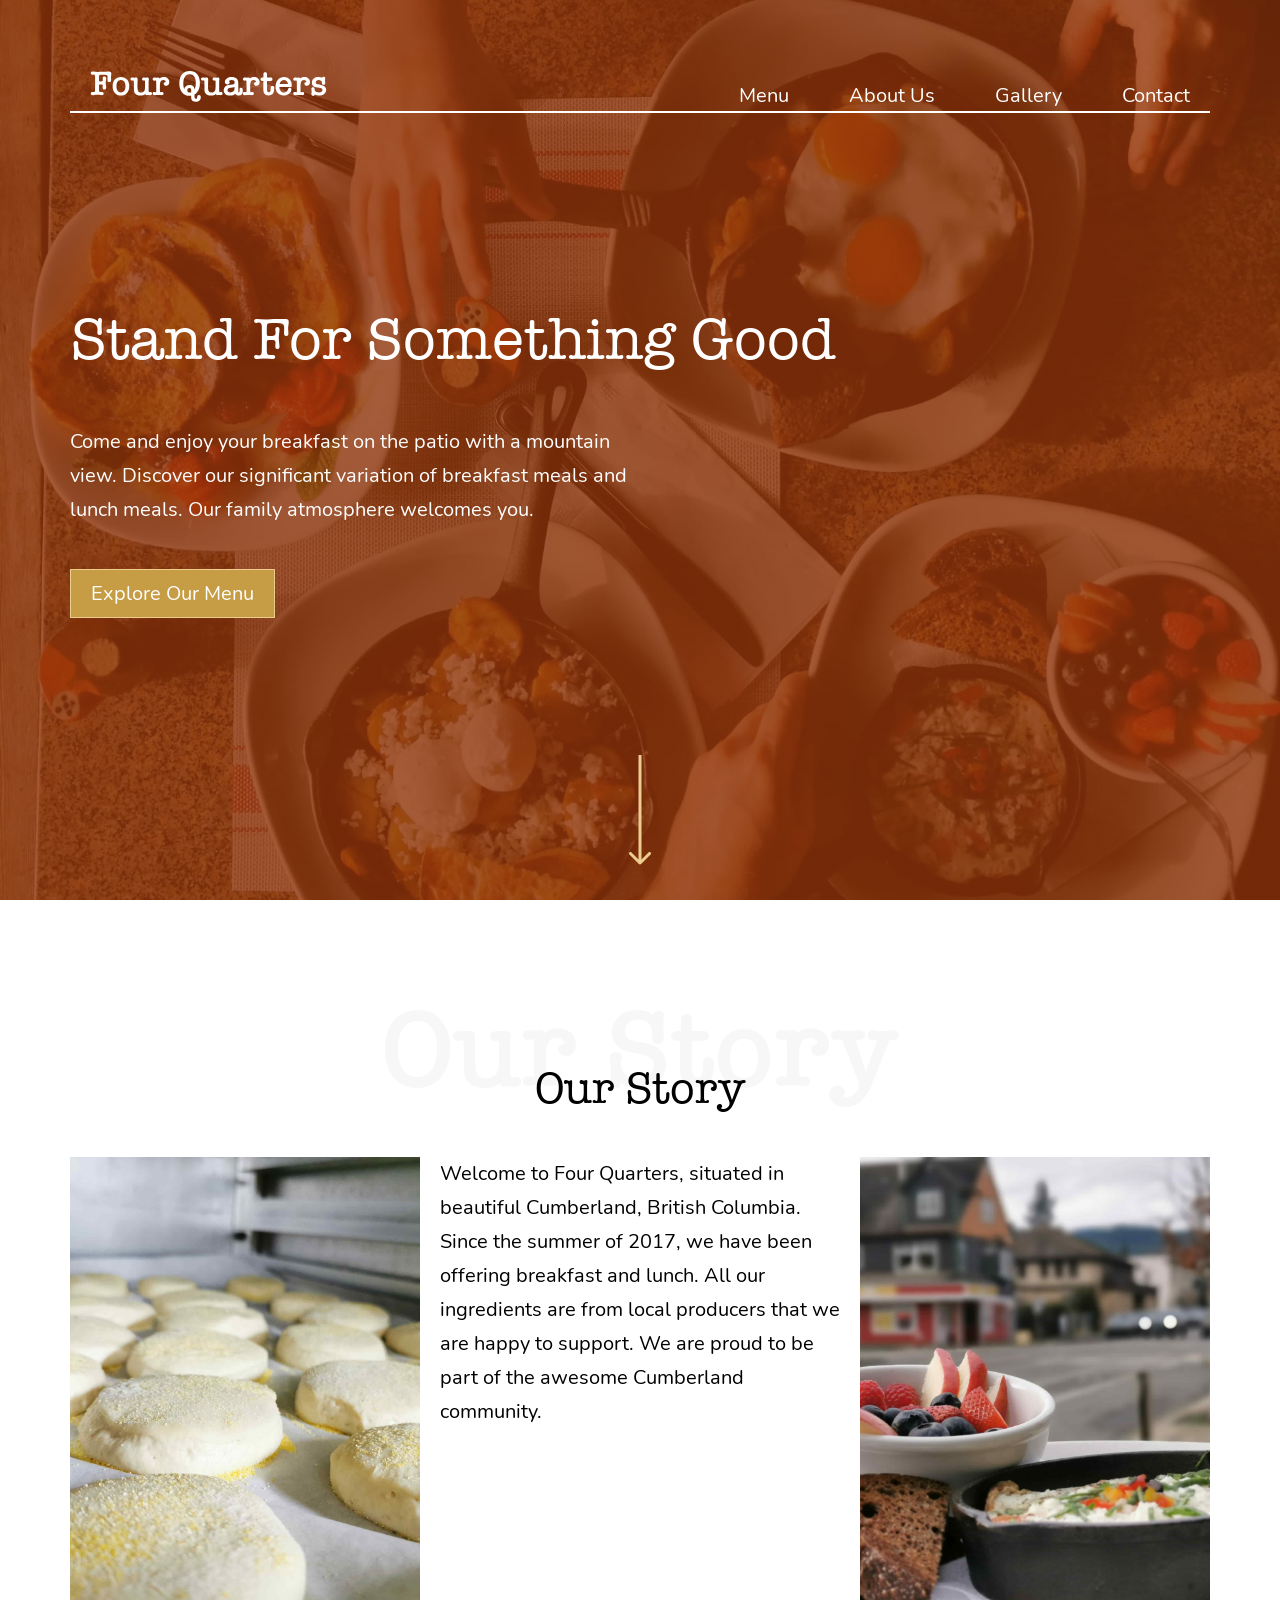
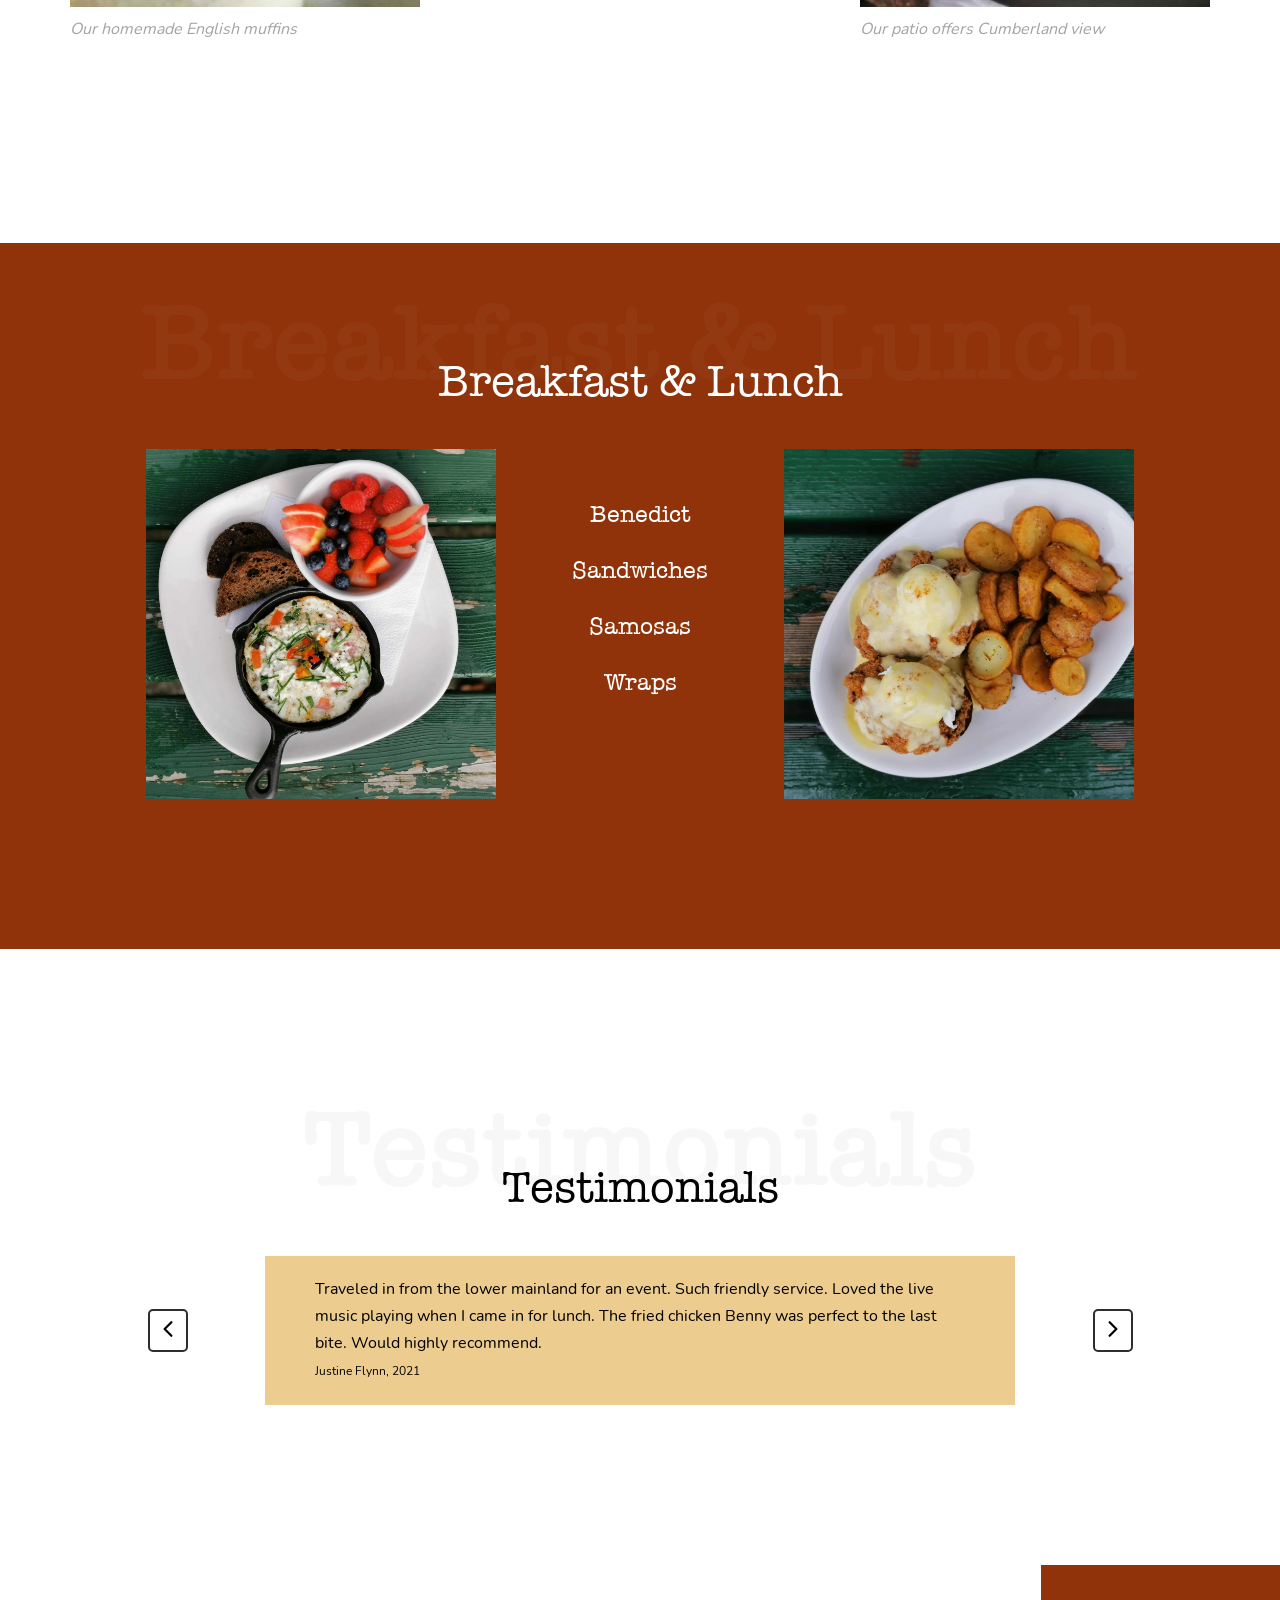
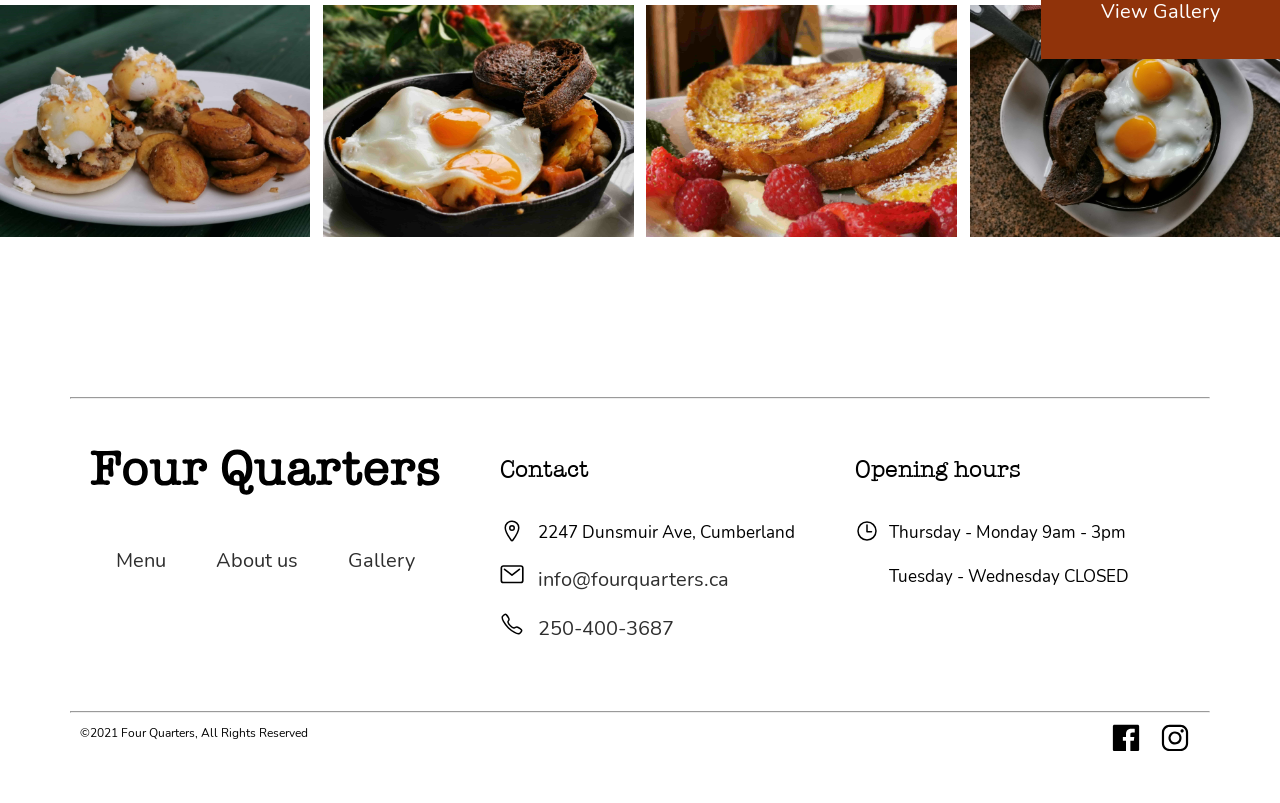
==== commit 2a745fc6: "Web-project: Chore: Add label for accesibility on contact page" ====
--- a/index.html
+++ b/index.html
@@ -10,7 +10,6 @@
     <meta name="viewport" content="width=device-width, initial-scale=1.0" />
 
     <link rel="icon" href="assets/favicon.ico" />
-    <link rel="apple-touch-icon" href="img/apple-touch-icon.png" />
     <title>Four Quarters | Breakfast and Lunch in Cumberland</title>
     <link rel="stylesheet" href="css/style.css" />
     <script defer src="./js/script.js"></script>
@@ -88,7 +87,7 @@
             <p class="hero__description">
               Come and enjoy your breakfast on the patio with a mountain view. Discover our significant variation of breakfast meals and lunch meals. Our family atmosphere welcomes you.
             </p>
-            <a class="button button__primary" href="/menu.html"> Explore Our Menu </a>
+            <a class="btn btn__primary" href="/menu.html"> Explore Our Menu </a>
           </div>
         </div>
       </div>
@@ -96,7 +95,7 @@
         <img class="arrow" src="./assets/arrow-down.svg" alt="" />
       </a>
     </header>
-    <section id="our-story" class="our-story">
+    <section id="our-story" class="section-our-story">
       <div class="title">
         <h2 class="heading heading__secondary center">Our Story</h2>
         <p class="heading heading__background">Our Story</p>
@@ -121,13 +120,13 @@
         </div>
       </div>
     </section>
-    <section class="menu-overview">
+    <section class="section-menu-overview">
       <div class="title-white">
         <h2 class="heading heading__secondary center">Breakfast &amp; Lunch</h2>
         <p class="heading heading__background-white">Breakfast &amp; Lunch</p>
       </div>
       <div class="row">
-        <div class="section">
+        <div class="menu-overview">
           <img class="menu-overview__image" src="./assets/images/hot_pan.jpg" alt="Baked eggs with a fruit bowl" />
           <ul class="menu-overview__option">
             <li>
@@ -147,7 +146,7 @@
         </div>
       </div>
     </section>
-    <section class="testimonial">
+    <section class="section-testimonial">
       <div class="title">
         <h2 class="heading heading__secondary center">Testimonials</h2>
         <p class="heading heading__background">Testimonials</p>
@@ -174,7 +173,7 @@
     </section>
     <section class="section-gallery">
       <div class="gallery">
-        <a href="/" class="button-gallery"> View Gallery </a>
+        <a href="/gallery.html" class="button-gallery"> View Gallery </a>
         <figure class="gallery__image">
           <img src="./assets/images/burger.jpg" alt="Split burger and baked potatos" />
         </figure>
--- a/css/style.css
+++ b/css/style.css
@@ -30,7 +30,7 @@
     .row {
       padding: 0 5%; } }
 
-@media only screen and (max-width: 1000px) {
+@media only screen and (max-width: 1024px) {
   .display-none-below-900 {
     display: none; } }
 
@@ -79,10 +79,10 @@
     left: 50%;
     top: 0%;
     width: 100%; }
-    @media (max-width: 1000px) {
+    @media (max-width: 1024px) {
       .heading__background {
         font-size: 7rem; } }
-    @media (max-width: 600px) {
+    @media only screen and (max-width: 37.5em) {
       .heading__background {
         display: none; } }
   .heading__background-white {
@@ -95,7 +95,7 @@
     left: 50%;
     top: 0%;
     width: 100%; }
-    @media (max-width: 1000px) {
+    @media (max-width: 1024px) {
       .heading__background-white {
         font-size: 7rem; } }
     @media (max-width: 600px) {
@@ -138,6 +138,9 @@
   font-weight: 600;
   src: url("../assets/fonts/AmericanTypewriter-Semibold-04.ttf") format("truetype"); }
 
+/**************************/
+/* HEADER */
+/**************************/
 .header {
   background-image: linear-gradient(to right top, rgba(144, 51, 10, 0.8) 80%, rgba(144, 51, 10, 0.7)), url("../assets/images/header_background.jpg");
   background-size: cover;
@@ -161,15 +164,6 @@
     @media only screen and (max-width: 37.5em) {
       .hero__description {
         font-size: 1.8rem; } }
-
-.button {
-  text-decoration: none;
-  color: white;
-  font-size: 2rem;
-  padding: 1rem 2rem; }
-  .button__primary {
-    border: 1px solid #edcc90;
-    background-color: #c69c45; }
 
 .arrow {
   position: absolute;
@@ -186,44 +180,51 @@
     fill: #edcc90;
     transition: fill ease-out 0.2s; }
 
-.menu-overview {
+/**************************/
+/* BREAKFAST AND LUNCH ON MAIN PAGE */
+/**************************/
+.section-menu-overview {
   background-color: #90330a;
   padding: 10rem 0 15rem 0; }
-  @media (max-width: 600px) {
-    .menu-overview {
+  @media only screen and (max-width: 37.5em) {
+    .section-menu-overview {
       padding: 10rem 0 10rem 0; } }
-  .menu-overview__image {
-    width: 35rem;
-    height: 35rem;
-    object-fit: cover; }
-    @media (max-width: 1000px) {
-      .menu-overview__image {
-        aspect-ratio: 4/3;
-        height: 30rem;
-        width: auto;
-        margin: 2rem 0; } }
-    @media (max-width: 600px) {
-      .menu-overview__image {
-        height: 25rem; } }
-  .menu-overview .title-white {
+  .section-menu-overview .title-white {
     position: relative;
     margin-bottom: 3rem;
     color: #fff; }
-  .menu-overview .section {
-    display: flex; }
-  .menu-overview ul.menu-overview__option {
+  .section-menu-overview .menu-overview {
+    display: flex;
+    justify-content: space-evenly; }
+    .section-menu-overview .menu-overview__image {
+      width: 35rem;
+      height: 35rem;
+      object-fit: cover; }
+      @media (max-width: 1024px) {
+        .section-menu-overview .menu-overview__image {
+          aspect-ratio: 4/3;
+          height: 30rem;
+          width: auto;
+          margin: 2rem 0; } }
+      @media only screen and (max-width: 37.5em) {
+        .section-menu-overview .menu-overview__image {
+          height: 25rem; } }
+  .section-menu-overview ul.menu-overview__option {
     color: #fff;
     list-style: none;
     margin-top: 3rem; }
-    .menu-overview ul.menu-overview__option li {
+    .section-menu-overview ul.menu-overview__option li {
       margin: 1.5rem 0;
       text-align: center; }
-    .menu-overview ul.menu-overview__option li > a {
+    .section-menu-overview ul.menu-overview__option li > a {
       text-decoration: none; }
-      .menu-overview ul.menu-overview__option li > a:hover {
+      .section-menu-overview ul.menu-overview__option li > a:hover {
         color: #edcc90;
         transition: color 0.2s; }
 
+/**************************/
+/* FOOTER */
+/**************************/
 .footer {
   margin: 2rem 0 5rem 0; }
   .footer .flex-container {
@@ -238,7 +239,7 @@
         @media only screen and (max-width: 56.25em) {
           .footer .flex-container .column:not(:first-child) {
             margin-left: 0; } }
-        @media (max-width: 1000px) {
+        @media (max-width: 1024px) {
           .footer .flex-container .column:not(:first-child) {
             margin-left: 2rem; } }
       @media only screen and (max-width: 56.25em) {
@@ -324,6 +325,9 @@
   .footer .open-hours__date p {
     margin-bottom: 1.5rem; }
 
+/**************************/
+/* IMAGE OVERVIEW ON MAIN PAGE */
+/**************************/
 .section-gallery {
   margin: 15rem 0; }
   .section-gallery .gallery {
@@ -337,7 +341,7 @@
         flex-wrap: wrap; } }
     .section-gallery .gallery__image img {
       width: 100%; }
-    @media (max-width: 900px) {
+    @media only screen and (max-width: 56.25em) {
       .section-gallery .gallery__image {
         width: 48%;
         margin: 1%; } }
@@ -356,7 +360,7 @@
       text-decoration: none;
       right: 0;
       top: -40px; }
-      @media (max-width: 600px) {
+      @media only screen and (max-width: 37.5em) {
         .section-gallery .gallery .button-gallery {
           font-size: 1.5rem;
           padding: 2rem 5rem;
@@ -365,83 +369,19 @@
         background-color: #7c2a07;
         transition: background-color 0.2s; }
 
-.menu-container {
-  margin-top: 3rem; }
-  .menu-container h1 {
-    text-align: center; }
-
-.menu {
-  padding-bottom: 5rem; }
-  .menu:not(:last-child) {
-    border-bottom: 2px solid #c4c4c4; }
-  .menu__heading h3 {
-    color: #c69c45;
-    margin: 3rem 0;
-    text-align: center; }
-  .menu__heading p {
-    max-width: 84rem;
-    margin: 0 auto; }
-  .menu__content {
-    display: flex; }
-  .menu__title {
-    flex: 1 0 auto;
-    align-self: center;
-    text-align: center;
-    width: 34rem; }
-    @media (max-width: 900px) {
-      .menu__title {
-        flex: 25%; } }
-    .menu__title h2 {
-      color: #c69c45;
-      text-transform: uppercase; }
-  .menu__rotate {
-    transform: rotate(-90deg); }
-    @media (max-width: 600px) {
-      .menu__rotate {
-        position: absolute;
-        width: 20rem;
-        left: -5rem; } }
-  .menu__meals {
-    margin-top: 5rem;
-    flex: 3 0 auto; }
-    @media (max-width: 900px) {
-      .menu__meals {
-        flex: 75%; } }
-  .menu__meal {
-    max-width: 58rem;
-    margin: 1rem; }
-    .menu__meal .size {
-      font-size: 2rem;
-      margin: 0.5rem 0; }
-      @media (max-width: 900px) {
-        .menu__meal .size {
-          font-size: 1.8rem; } }
-      @media (max-width: 600px) {
-        .menu__meal .size {
-          font-size: 1.6rem; } }
-    .menu__meal .ingredients {
-      color: #494949;
-      font-size: 2rem;
-      margin: 0.5rem 0; }
-      @media (max-width: 900px) {
-        .menu__meal .ingredients {
-          font-size: 1.8rem; } }
-      @media (max-width: 600px) {
-        .menu__meal .ingredients {
-          font-size: 1.6rem; } }
-    .menu__meal h4 {
-      font-weight: 600; }
-
-.our-story {
+/**************************/
+/* FOOTER ON THE MAIN PAGE */
+/**************************/
+.section-our-story {
   padding: 15rem 0 20rem 0; }
   @media (max-width: 600px) {
-    .our-story {
+    .section-our-story {
       padding: 10rem 0 15rem 0; } }
 
 .section {
   display: flex;
   justify-content: space-evenly; }
-  @media (max-width: 1000px) {
+  @media (max-width: 1024px) {
     .section {
       flex-direction: column;
       align-items: center; } }
@@ -458,7 +398,7 @@
   width: 35rem;
   height: 45rem;
   object-fit: cover; }
-  @media (max-width: 1000px) {
+  @media (max-width: 1024px) {
     figure .image__story {
       aspect-ratio: 4/3;
       width: auto;
@@ -473,53 +413,56 @@
   margin-left: 2rem;
   margin-right: 0; }
 
-.testimonial {
+/**************************/
+/* TESTIMONIALS */
+/**************************/
+.section-testimonial {
   margin: 20rem 0; }
-  @media (max-width: 600px) {
-    .testimonial {
+  @media only screen and (max-width: 37.5em) {
+    .section-testimonial {
       margin: 15rem 0; } }
-  .testimonial__slider {
+  .section-testimonial .testimonial__slider {
     margin: 0 auto; }
-    .testimonial__slider .slider-button, .testimonial__slider .slider-button:link, .testimonial__slider .slider-button:visited {
+    .section-testimonial .testimonial__slider .slider-button, .section-testimonial .testimonial__slider .slider-button:link, .section-testimonial .testimonial__slider .slider-button:visited {
       background-color: #fff;
       border: 2px solid #2e2e2e;
       border-radius: 0.5rem;
       padding: 0.6rem;
       cursor: pointer;
       transition: all 0.1s; }
-      .testimonial__slider .slider-button SVG, .testimonial__slider .slider-button:link SVG, .testimonial__slider .slider-button:visited SVG {
+      .section-testimonial .testimonial__slider .slider-button SVG, .section-testimonial .testimonial__slider .slider-button:link SVG, .section-testimonial .testimonial__slider .slider-button:visited SVG {
         height: 3.5rem;
         width: 3.5rem; }
-      .testimonial__slider .slider-button:hover, .testimonial__slider .slider-button:link:hover, .testimonial__slider .slider-button:visited:hover {
+      .section-testimonial .testimonial__slider .slider-button:hover, .section-testimonial .testimonial__slider .slider-button:link:hover, .section-testimonial .testimonial__slider .slider-button:visited:hover {
         background-color: #edcc902e; }
-      .testimonial__slider .slider-button:active, .testimonial__slider .slider-button:link:active, .testimonial__slider .slider-button:visited:active {
+      .section-testimonial .testimonial__slider .slider-button:active, .section-testimonial .testimonial__slider .slider-button:link:active, .section-testimonial .testimonial__slider .slider-button:visited:active {
         outline: none;
         transform: translateY(-1px);
         box-shadow: 0 0.5rem 1rem rgba(46, 46, 46, 0.2); }
-  .testimonial__section {
+  .section-testimonial .testimonial__section {
     display: flex;
     justify-content: space-evenly;
     align-items: center; }
-  .testimonial__box {
+  .section-testimonial .testimonial__box {
     background-color: #edcc90;
     padding: 2rem 5rem;
     width: 75rem; }
-    @media (max-width: 900px) {
-      .testimonial__box {
+    @media only screen and (max-width: 56.25em) {
+      .section-testimonial .testimonial__box {
         width: 50rem; } }
-    @media (max-width: 600px) {
-      .testimonial__box {
+    @media only screen and (max-width: 37.5em) {
+      .section-testimonial .testimonial__box {
         width: 40rem;
         padding: 2rem 3rem;
         font-size: 1.5rem; } }
-    @media (max-width: 336px) {
-      .testimonial__box {
+    @media only screen and (max-width: 21em) {
+      .section-testimonial .testimonial__box {
         width: 30rem;
         font-size: 1.4rem; } }
 
-.testimonial-slider {
-  display: flex; }
-
+/**************************/
+/* TOP NAVIGATION */
+/**************************/
 hr.divider {
   border-top: 1px solid #fff; }
 
@@ -598,6 +541,9 @@
   display: flex;
   align-items: center;
   justify-content: center; }
+  @media (min-width: 901px) {
+    .collapsed-menu {
+      display: none; } }
   .collapsed-menu hr {
     border: 1px solid #fff;
     width: 50%;
@@ -686,6 +632,18 @@
     top: 36px;
     left: 8px; }
 
+.btn {
+  text-decoration: none;
+  color: white;
+  font-size: 2rem;
+  padding: 1rem 2rem; }
+  .btn__primary {
+    border: 1px solid #edcc90;
+    background-color: #c69c45; }
+
+/**************************/
+/* MENU PAGE */
+/**************************/
 .menu-container {
   margin-top: 3rem; }
   .menu-container h1 {
@@ -709,7 +667,7 @@
     align-self: center;
     text-align: center;
     width: 34rem; }
-    @media (max-width: 900px) {
+    @media only screen and (max-width: 56.25em) {
       .menu__title {
         flex: 25%; } }
     .menu__title h2 {
@@ -717,7 +675,7 @@
       text-transform: uppercase; }
   .menu__rotate {
     transform: rotate(-90deg); }
-    @media (max-width: 600px) {
+    @media only screen and (max-width: 37.5em) {
       .menu__rotate {
         position: absolute;
         width: 20rem;
@@ -725,34 +683,37 @@
   .menu__meals {
     margin-top: 5rem;
     flex: 3 0 auto; }
-    @media (max-width: 900px) {
+    @media only screen and (max-width: 56.25em) {
       .menu__meals {
         flex: 75%; } }
   .menu__meal {
     max-width: 58rem;
     margin: 1rem; }
+    .menu__meal h4 {
+      font-weight: 600; }
     .menu__meal .size {
       font-size: 2rem;
       margin: 0.5rem 0; }
-      @media (max-width: 900px) {
+      @media only screen and (max-width: 56.25em) {
         .menu__meal .size {
           font-size: 1.8rem; } }
-      @media (max-width: 600px) {
+      @media only screen and (max-width: 37.5em) {
         .menu__meal .size {
           font-size: 1.6rem; } }
     .menu__meal .ingredients {
       color: #494949;
       font-size: 2rem;
       margin: 0.5rem 0; }
-      @media (max-width: 900px) {
+      @media only screen and (max-width: 56.25em) {
         .menu__meal .ingredients {
           font-size: 1.8rem; } }
-      @media (max-width: 600px) {
+      @media only screen and (max-width: 37.5em) {
         .menu__meal .ingredients {
           font-size: 1.6rem; } }
-    .menu__meal h4 {
-      font-weight: 600; }
-
+
+/**************************/
+/* GALLERY PAGE */
+/**************************/
 .gallery {
   margin: 3rem 0 5rem 0; }
   .gallery h1 {
@@ -765,7 +726,7 @@
     grid-template-rows: 1fr 1fr 1fr;
     justify-items: center;
     justify-content: space-between; }
-    @media (max-width: 1000px) {
+    @media (max-width: 1024px) {
       .gallery__images {
         grid-template-columns: 1fr 1fr 1fr;
         grid-template-rows: 1fr 1fr 1fr 1fr; } }
@@ -775,25 +736,28 @@
         grid-template-rows: 1fr 1fr 1fr 1fr 1fr;
         width: 90%;
         margin: 5rem auto 0 auto; } }
-    @media (max-width: 600px) {
+    @media only screen and (max-width: 37.5em) {
       .gallery__images {
         width: auto; } }
     .gallery__images img {
       height: 24rem;
       width: 25rem;
       object-fit: cover; }
-      @media (max-width: 600px) {
+      @media only screen and (max-width: 37.5em) {
         .gallery__images img {
           width: 100%;
           aspect-ratio: 3/2;
           height: auto; } }
 
+/**************************/
+/* CONTACT PAGE */
+/**************************/
 .contact {
   margin-top: 3rem; }
   .contact__content {
     margin-top: 5rem;
     display: flex; }
-    @media (max-width: 600px) {
+    @media only screen and (max-width: 37.5em) {
       .contact__content {
         display: block; } }
   .contact #map {
@@ -804,7 +768,7 @@
   .contact__form {
     flex: 1;
     padding-right: 10rem; }
-    @media (max-width: 600px) {
+    @media only screen and (max-width: 37.5em) {
       .contact__form {
         padding-right: 0;
         margin-bottom: 5rem; } }
@@ -815,7 +779,7 @@
         width: 100%;
         height: 5.5rem;
         border: 2px solid #c69c45;
-        background-color: background-color;
+        background-color: #ebebeb;
         font: inherit;
         padding-left: 1rem; }
       .contact__form .form-item textarea {
@@ -823,7 +787,7 @@
         width: 100%;
         height: 10.5rem;
         border: 2px solid #c69c45;
-        background-color: background-color;
+        background-color: #ebebeb;
         resize: none;
         font: inherit;
         outline: none;
@@ -870,6 +834,9 @@
         flex-direction: column-reverse;
         align-items: center; } }
 
+/**************************/
+/* ABOUT US PAGE */
+/**************************/
 .about-us {
   margin-top: 3rem; }
   .about-us h1 {
